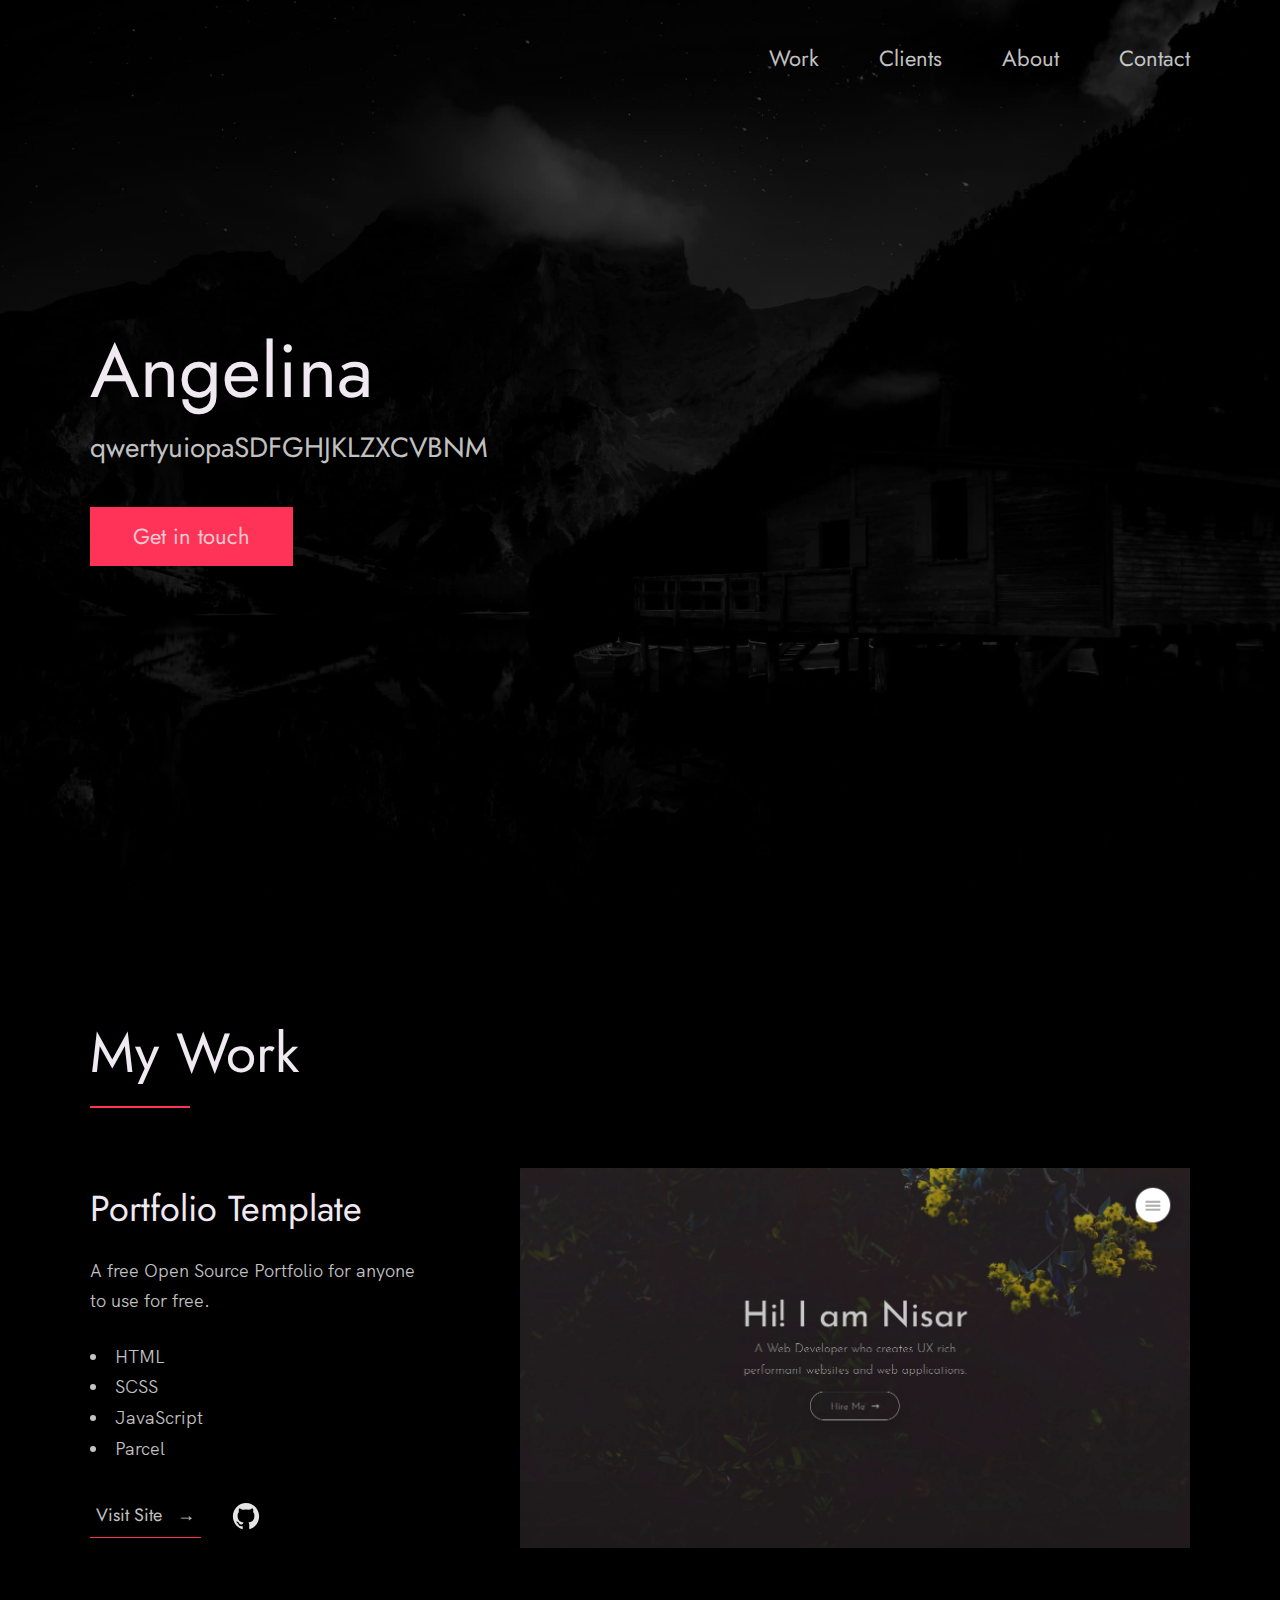
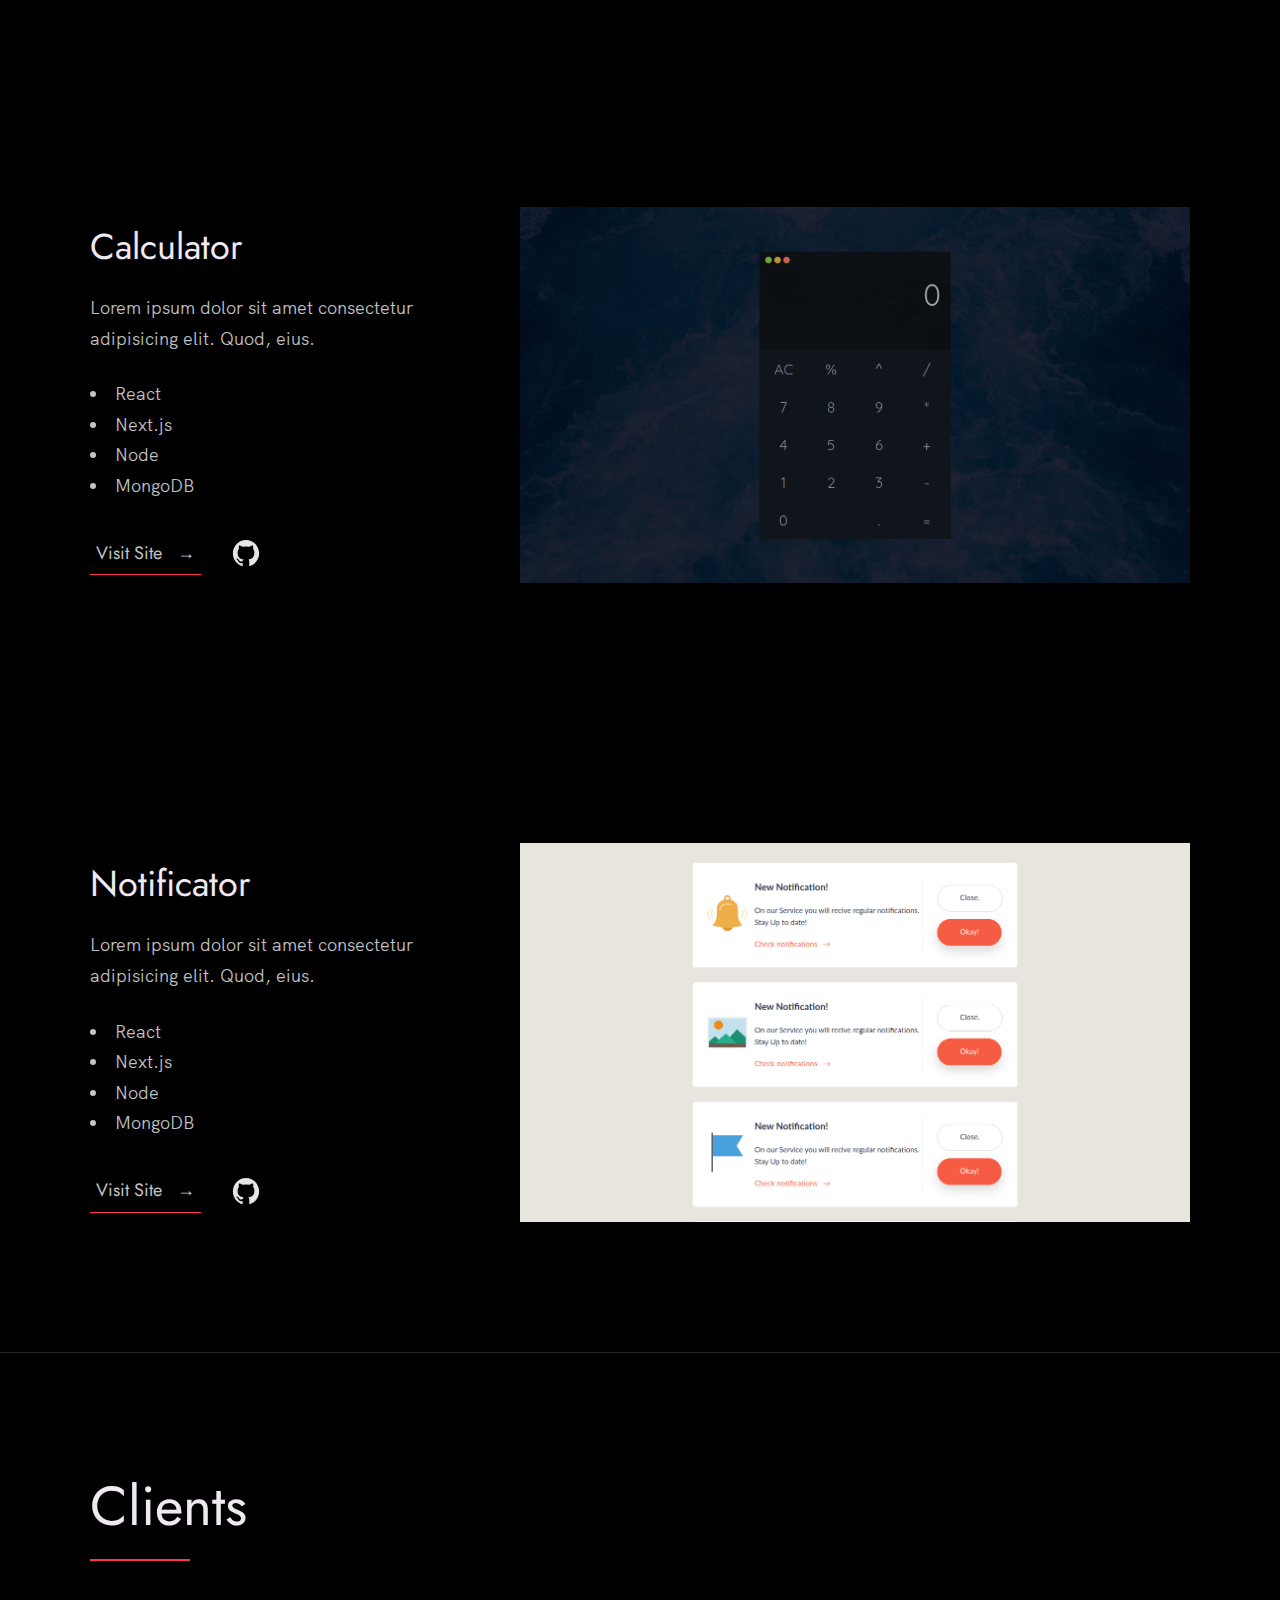
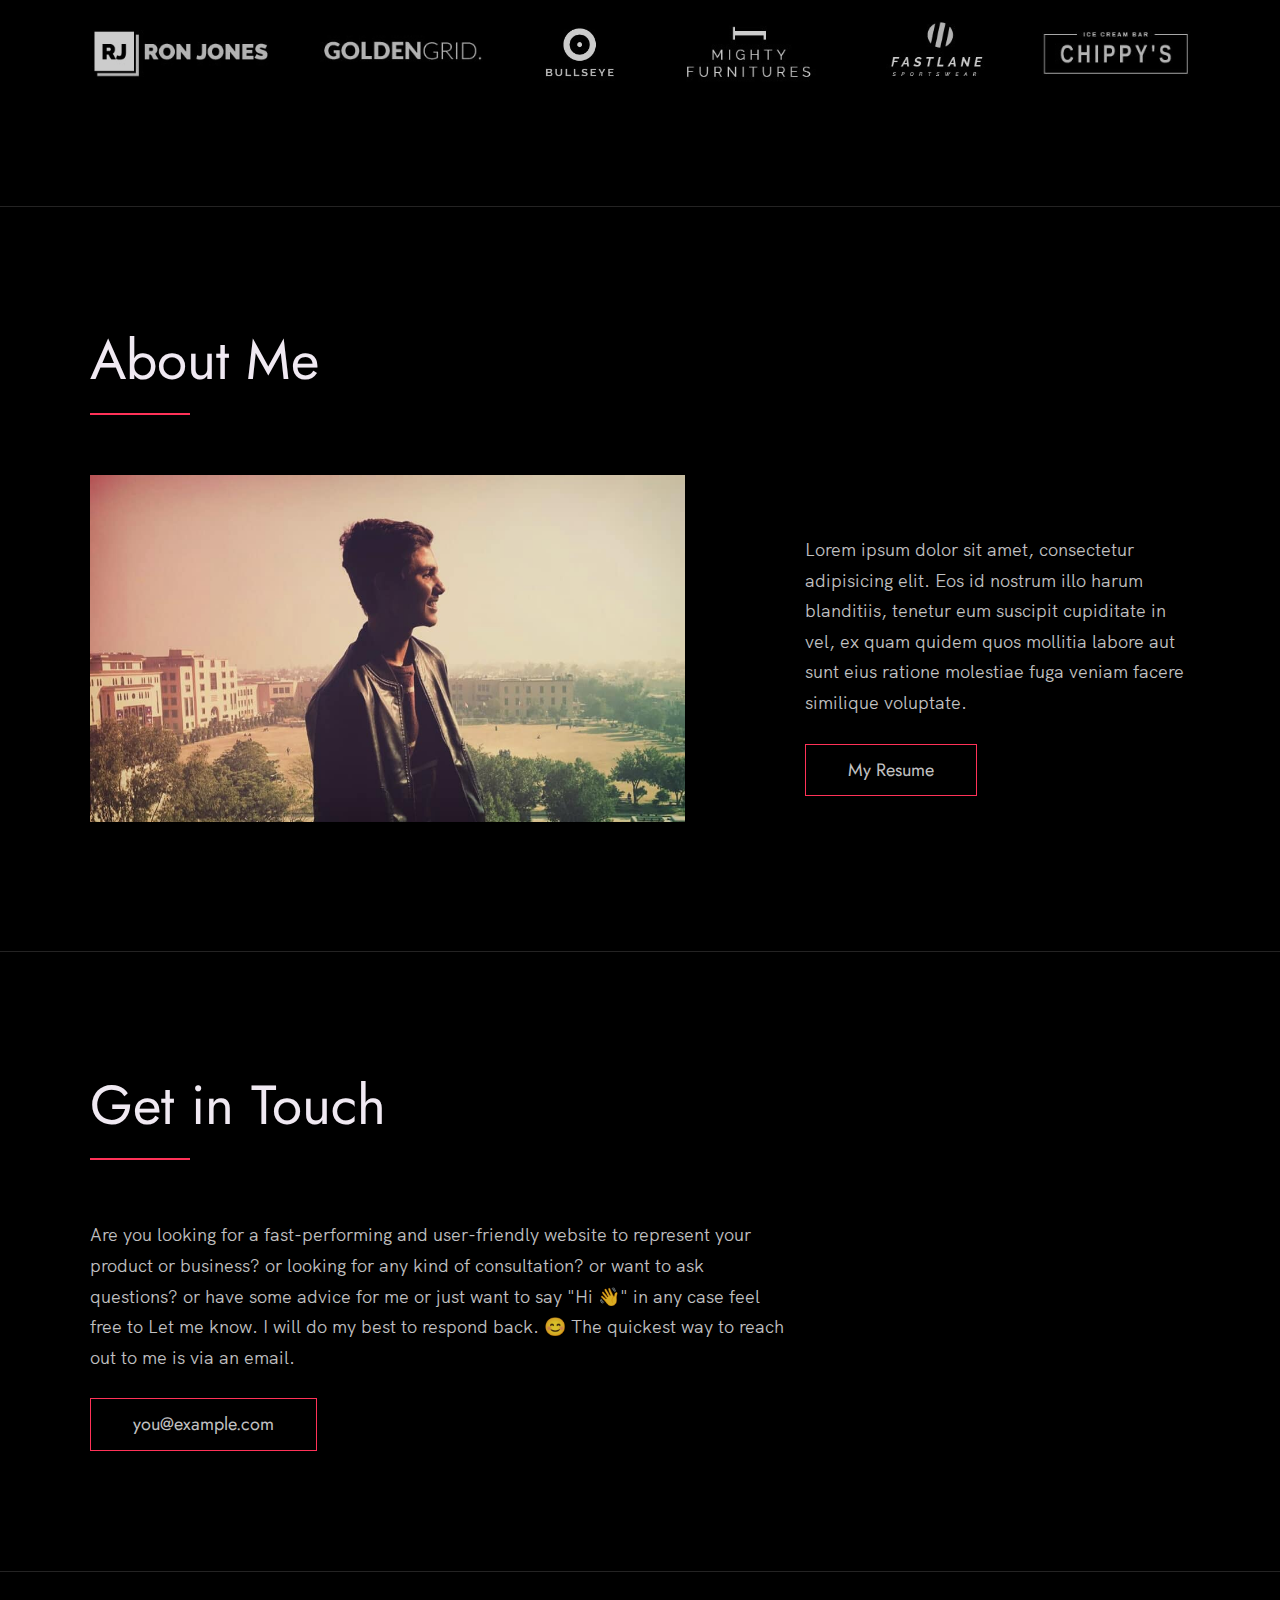
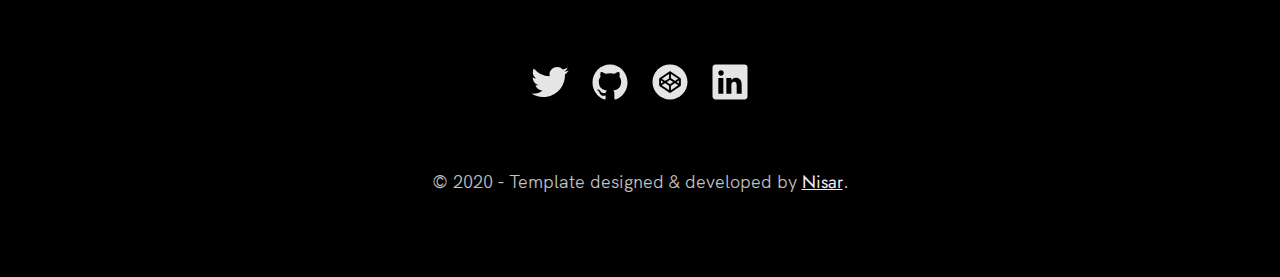
==== index.html @ 41c36572 "Change description" ====
<!-- 
  Hello 😊.

  This template is designed and developed by Nisar Hassan Naqvi
  for anyone to use for free or customize the way they like.

  Github Repo: https://github.com/nisarhassan12/portfolio-template/
  My Website: https://nisar.dev

  For business & inquires, contact me => syednisarhassan12@gmail.com
-->

<!--
  Follow the instructions written in comments to create your stunning portfolio
-->

<!DOCTYPE html>
<html lang="en">

<head>
  <meta charset="UTF-8" />
  <meta name="viewport" content="width=device-width, initial-scale=1.0" />
  <link rel="shortcut icon" type="image/png" href="./images/favicon.png" />

  <!-- Put your site title here -->
  <title>
    Syed Ali Hussnain | A Web Developer based in Lahore, Pakistan.
  </title>

  <meta name="description" content="Add small description of yourslef.">
  <!-- Add some coding keywords below, Ex: (React, CSS etc) -->
  <meta name="keywords" content="Put your name, skills and some coding keywords" />
  <link rel="stylesheet" href="index.css" />
</head>

<body>

  <!-- ***** Header ***** -->

  <header class="header" role="banner" id="top">
    <div class="row">
      <nav class="nav" role="navigation">
        <ul class="nav__items">
          <li class="nav__item"><a href="#work" class="nav__link">Work</a></li>
          <li class="nav__item"><a href="#clients" class="nav__link">Clients</a></li>
          <li class="nav__item">
            <a href="#about" class="nav__link">About</a>
          </li>
          <li class="nav__item">
            <a href="#contact" class="nav__link">Contact</a>
          </li>
        </ul>
      </nav>
    </div>
    <div class="header__text-box row">
      <div class="header__text">
        <h1 class="heading-primary">
          <!-- Replace the following name with your name -->
          <span>Angelina</span>
        </h1>
        <!-- Put a small paragraph about yourself -->
        <p>qwertyuiopaSDFGHJKLZXCVBNM</p>
        <a href="#contact" class="btn btn--pink">Get in touch</a>
      </div>
    </div>
  </header>

  <main role="main">

    <!-- ***** Work ***** -->

    <section class="work" id="work">
      <div class="row">
        <h2>My Work</h2>
        <div class="work__boxes">

          <!-- Each div with the work__box class is a project. -->

          <div class="work__box">
            <div class="work__text">
              <h3>Portfolio Template</h3>
              <p>
                A free Open Source Portfolio for anyone to use for free.
              </p>
              <ul class="work__list">
                <li>HTML</li>
                <li>SCSS</li>
                <li>JavaScript</li>
                <li>Parcel</li>
              </ul>

              <div class="work__links">
                <a href="https://nisar.surge.sh" target="_blank" class="link__text">
                  Visit Site <span>&rarr;</span>
                </a>
                <a href="https://github.com/nisarhassan12/portfolio" title="View Source Code" target="_blank">
                  <img src="./images/github.svg" class="work__code" alt="GitHub">
                </a>
              </div>
            </div>
            <div class="work__image-box">
              <img src="./images/project-1.png" class="work__image" alt="Project 1" />
            </div>
          </div>

          <div class="work__box">
            <div class="work__text">
              <h3>Calculator</h3>
              <p>
                Lorem ipsum dolor sit amet consectetur adipisicing elit. Quod,
                eius.
              </p>
              <ul class="work__list">
                <li>React</li>
                <li>Next.js</li>
                <li>Node</li>
                <li>MongoDB</li>
              </ul>

              <div class="work__links">
                <a href="#" class="link__text">
                  Visit Site <span>&rarr;</span>
                </a>
                <a href="#">
                  <img src="./images/github.svg" class="work__code" title="View Source Code" alt="GitHub">
                </a>
              </div>
            </div>
            <div class="work__image-box">
              <img src="./images/project-2.png" class="work__image" alt="Project 1" />
            </div>
          </div>

          <div class="work__box">
            <div class="work__text">
              <h3>Notificator</h3>
              <p>
                Lorem ipsum dolor sit amet consectetur adipisicing elit. Quod,
                eius.
              </p>
              <ul class="work__list">
                <li>React</li>
                <li>Next.js</li>
                <li>Node</li>
                <li>MongoDB</li>
              </ul>

              <div class="work__links">
                <a href="#" class="link__text">
                  Visit Site <span>&rarr;</span>
                </a>
                <a href="#">
                  <img src="./images/github.svg" class="work__code" title="View Source Code" alt="GitHub">
                </a>
              </div>
            </div>
            <div class="work__image-box">
              <img src="./images/project-3.png" class="work__image" alt="Project 3" />
            </div>
          </div>
        </div>
      </div>
    </section>

    <!-- ***** Clients ***** -->

    <section class="client" id="clients">
      <div class="row">
        <h2>Clients</h2>
        <div class="client__logos">
          <!-- Add logos of the clients or companies you'have worked with. -->
          <img src="./images/ronjones.png" class="client__logo" alt="Company 2" />
          <img src="./images/goldengrid.png" class="client__logo" alt="Company 3" />
          <img src="./images/bullseye.png" class="client__logo" alt="Company 1" />
          <img src="./images/mighty-furnitures.png" class="client__logo" alt="Company 1" />
          <img src="./images/fastlane.png" class="client__logo" alt="Company 3" />
          <img src="./images/chippy.png" class="client__logo" alt="Company 1" />
        </div>
      </div>
    </section>

    <!-- ***** About ***** -->

    <section class="about" id="about">
      <div class="row">
        <h2>About Me</h2>
        <div class="about__content">
          <div class="about__text">
            <!-- Replace the below paragraph with info about yourself -->
            <p>
              Lorem ipsum dolor sit amet, consectetur adipisicing elit. Eos id
              nostrum illo harum blanditiis, tenetur eum suscipit cupiditate
              in vel, ex quam quidem quos mollitia labore aut sunt eius
              ratione molestiae fuga veniam facere similique voluptate.
            </p>
            <!-- Provide a link to your resume -->
            <a href="#" class="btn">My Resume</a>
          </div>

          <div class="about__photo-container">
            <!-- Add a nice photo of yourself -->
            <img class="about__photo" src="./images/syed-ali-hussnain.jpg" alt="" />
          </div>
        </div>
      </div>
    </section>
  </main>

  <!-- ***** Contact ***** -->

  <section class="contact" id="contact">
    <div class="row">
      <h2>Get in Touch</h2>
      <div class="contact__info">
        <p>
          Are you looking for a fast-performing and user-friendly website to
          represent your product or business? or looking for any kind of
          consultation? or want to ask questions? or have some advice for me
          or just want to say "Hi 👋" in any case feel free to Let me know. I
          will do my best to respond back. 😊 The quickest way to reach out to
          me is via an email.
        </p>
        <!-- Replace the email with yours -->
        <a href="mailto:you@example.com" class="btn">you@example.com</a>
      </div>
    </div>
  </section>

  <!-- ***** Footer ***** -->

  <footer role="contentinfo" class="footer">
    <div class="row">
      <!-- Update the links to point to your accounts -->
      <ul class="footer__social-links">
        <li class="footer__social-link-item">
          <a href="https://twitter.com/nisarhassan12/" title="Link to Twitter Profile">
            <img src="./images/twitter.svg" class="footer__social-image" alt="Twitter">
          </a>
        </li>
        <li class="footer__social-link-item">
          <a href="https://github.com/nisarhassan12/" title="Link to Github Profile">
            <img src="./images/github.svg" class="footer__social-image" alt="Github">
          </a>
        </li>
        <li class="footer__social-link-item">
          <a href="https://codepen.io/nisar_hassan" title="Link to Codepen Profile">
            <img src="./images/codepen.svg" class="footer__social-image" alt="Codepen">
          </a>
        </li>
        <li class="footer__social-link-item">
          <a href=https://www.linkedin.com/in/nisar-hassan-naqvi-413466199/">
            <img src="./images/linkedin.svg" title="Link to Linkedin Profile" class="footer__social-image" alt="Linkedin">
          </a>
        </li>
      </ul>

      <!-- If you give me some credit by keeping the below paragraph, will be huge for me 😊 Thanks. -->
      <p>
        &copy; 2020 - Template designed & developed by <a href="https://nisar.dev" class="link">Nisar</a>.
      </p>
      <div class="footer__github-buttons">
        <iframe
          src="https://ghbtns.com/github-btn.html?user=nisarhassan12&repo=portfolio-template&type=watch&count=true"
          frameborder="0" scrolling="0" width="170" height="20" title="Watch Portfolio Template on GitHub">
        </iframe>
      </div>
    </div>
  </footer>

  <a href="#top" class="back-to-top" title="Back to Top">
    <img src="./images/arrow-up.svg" alt="Back to Top" class="back-to-top__image"/>
  </a>
  <script src="./index.js"></script>
</body>

</html>
---- index.css ----
/* --------------------------------------- */
/* ----- Basic Setup ----- */
/* --------------------------------------- */

@font-face {
    font-family: 'Hk Grotesk';
    font-style: normal;
    font-weight: 400;
    src: url('./fonts/HKGrotesk-Regular.woff') format('woff');
}

@font-face {
    font-family: 'Jost';
    font-style: normal;
    font-weight: 400;
    src: url('./fonts/Jost-Regular.ttf') format('woff');
}

* {
    margin: 0;
    padding: 0;
    box-sizing: inherit;
}

:root {
    --font-size-small: 1.8rem;
    --font-size-normal: 2.2rem;
    --font-size-medium: 2.8rem;
    --font-size-medium-1: 3.6rem;
    --font-size-large: 5.5rem;
    --font-size-huge: 7.5rem;
    --font-stack: 'Hk Grotesk', sans-serif;

    --line-height-normal: 1.7;
    --line-height-small: 1.2;

    --black: #000;
    --pink: #ff3258;
    --white: #f0e9f2;
    --white-1: #e5e5e6da;


    --container-max-width: 1180px;
    --container-normal-width: 800px;
    --container-medium-width: 700px; 
    --container-small-width: 500px;

    --gutter-huge: 12rem;
    --gutter-medium: 6rem;
    --gutter-normal: 3rem;
    --gutter-small-1: 2.5rem;
    --gutter-small: 2rem;

    --border-light: 1px solid rgb(36, 35, 35);
}

html {
    font-size: 62.5%; /* (16/10)*100 = 62.5% => 1rem = 10px */
    box-sizing: border-box;
    scroll-behavior: smooth;
}

@media(max-width: 1000px) {
    html {
        font-size: 52%;
    }
}

body {
    font-size: var(--font-size-small);
    font-family: var(--font-stack);
    font-weight: 400;
    color: var(--white-1);
    line-height: var(--line-height-normal);
    background: var(--black);
    overflow-x: hidden;
}

.row {
    max-width: var(--container-max-width);
    margin: 0 auto;
}

@media(max-width: 1340px) {
    .row {
        max-width: 1100px;
    }
}

@media(max-width: 1240px) {
    .row {
        padding: 0 var(--gutter-medium);
    }
}

@media(max-width: 600px) {
    .row {
        padding: 0 var(--gutter-normal);
    }
}

@media(max-width: 600px) {
    .row {
        padding: 0 var(--gutter-small);
    }
}

section {
    padding: var(--gutter-huge) 0;
    border-bottom: var(--border-light);
}

img {
    object-fit: contain;
    max-width: 100%;
}

/* --------------------------------------- */
/* ----- Headlines and Paragraphs ----- */
/* --------------------------------------- */

h1,
h2,
h3 {
    font-family: 'Jost', sans-serif;
    font-weight: 400;
    line-height: var(--line-height-small);
    color: var(--white);
}

.heading-primary {
    line-height: 1;
    font-size: var(--font-size-huge);
    font-weight: 400;
}

@media(max-width: 900px) {
    .heading-primary {
        font-size: 6.5rem;
    }
}

h2 {
    font-size: var(--font-size-large);
    margin-bottom: var(--gutter-medium);
}

h2::after {
    content: '';
    display: block;
    height: 2px;
    width: 10rem;
    background: var(--pink);
    margin: var(--gutter-small) 0;
}

h3 {
    font-size: var(--font-size-medium-1);
    margin-bottom: var(--gutter-small);
}

@media(max-width: 500px) {
    .heading-primary {
        font-size: var(--font-size-large);
    }

    h2 {
        font-size: var(--font-size-medium-1);
    }

    h3 {
        font-size: var(--font-size-medium);
    }
}

p {
    margin: var(--gutter-small-1) 0;
}

@media(max-width: 900px) {
    p { 
        max-width: var(--container-small-width);
    }
}

/* --------------------------------------- */
/* ----- Buttons and Links ----- */
/* --------------------------------------- */

a {
    color: var(--white);
    font-weight: 400;
    font-family: 'Jost', sans-serif;
    transition: all .2s;
    outline: 2px solid transparent;
}

::-moz-focus-inner {
    border: 0;
}

button:focus,
a:focus {
    outline: 2px solid var(--pink);
}

body:not(.user-is-tabbing) button:focus,
body:not(.user-is-tabbing) a:focus {
    outline: none;
}

.link:hover {
    color: var(--pink);
}

.btn {
    position: relative;
    display: inline-block;
    padding: 1rem 4.2rem;
    text-decoration: none;
    color: inherit;
    border: 1px solid  var(--pink);
    font-weight: 400;
}

.btn:focus {
    outline: none;
}

.btn::after {
    content: '';
    display: block;
    position: absolute;
    top: 0;
    left: 0;
    right: 100%;
    background: var(--white);
    height: 100%;
    z-index: -1;
    transition: all 0.2s cubic-bezier(1, 0.68, 0.16, 0.9);
}

.btn:hover::after,
.btn:focus::after {
    right: 0;
    background: var(--pink);
}

.btn--pink {
    background: var(--pink);
    transition: all 0.2s;
}

.btn--pink::after {
    display: none;
}

.btn--pink:hover,
.btn--pink:focus {
    background: transparent;
}

.link__text {
    position: relative;
    display: inline-block;
    padding: .6rem;
    color: inherit;
    text-decoration: none;
    border-bottom: 1px solid var(--pink);
}

.link__text::after {
    content: '';
    display: block;
    position: absolute;
    top: 0;
    left: 0;
    right: 100%;
    background: var(--white);
    height: 100%;
    z-index: -1;
    transition: all 0.2s cubic-bezier(1, 0.68, 0.16, 0.9);
}

.link__text:focus {
    outline: none;
}

.link__text:hover::after,
.link__text:focus:after {
    right: 0;
    background: var(--pink);
}

.link__text span {
    padding-left: 1rem;
    font-family: sans-serif;
}

/* ----- Back to Top ----- */

.back-to-top {
    position: fixed;
    bottom: 4rem;
    right: 4rem;
    display: flex;
    justify-content: center;
    align-items: center;
    height: 5.5rem;
    width: 5.5rem;
    background-color: var(--pink);
    border-radius: 50%;
    z-index: 10;
    visibility: hidden;
    transition: all .4s;
}

.back-to-top__image {
    height: 70%;
}

@media(max-width: 900px) {
    .back-to-top {
        right: 2rem;
    }
}

@media(max-width: 500px) {
    .back-to-top {
        right: 1rem;
    }
}

/* --------------------------------------- */
/* ----- Navigation ----- */
/* --------------------------------------- */

.nav {
    display: flex;
    justify-content: flex-end;
    padding: var(--gutter-normal) 0;
}

.nav__items {
    display: flex;
    list-style: none;
}

.nav__item:not(:last-child) {
    margin-right: var(--gutter-medium);
}

@media(max-width: 500px) {
    .nav {
        justify-content: center;
    }
}

@media(max-width: 400px) {
    .nav__item:not(:last-child) {
        margin-right: var(--gutter-normal);
    }
}

@media(max-width: 300px) {
    .nav {
        font-size: var(--font-size-small);
    }
}

.nav__link {
    position: relative;
    display: inline-block;
    padding: 1rem 0;
    text-decoration: none;
    color: inherit;
    transition: all .2s;
}

.nav__link::after {
    content: '';
    position: absolute;
    bottom: 0;
    left: 0;
    right: 100%;
    display: inline-block;
    height: 1rem;
    background: var(--white);
    transition: all 0.25s cubic-bezier(1, 0.68, 0.16, 0.9);
}

.nav__link:hover {
    color: var(--pink);
}

.nav__link:hover::after {
    right: 0;
    height: 2px;
    background: var(--pink);
}

/* --------------------------------------- */
/* ----- Header ----- */
/* --------------------------------------- */

.header {
    background: linear-gradient(rgba(0,0,0, .1), rgba(0,0,0, .4)), 
        url('./images/header.jpg');
    height: 100vh;
    background-size: cover;
    background-position: center;
    background-attachment: fixed;
    font-size: var(--font-size-normal);
}

.header__text {
    position: absolute;
    top: 50%;
    transform: translateY(-50%);
}

.header__text p {
    margin: 1.5rem 0 3.5rem;
    max-width: var(--container-medium-width);
    font-family: 'Jost', sans-serif;
    font-size: var(--font-size-medium);
}

@media(max-width: 500px) {
    .header {
        text-align: center;
    }

    .header__text p {
        transform: scale(.8);
    }
}

/* --------------------------------------- */
/* ----- Work ----- */
/* --------------------------------------- */

.work__box {
    display: flex;
    align-items: center;
}

@media(max-width: 900px) {
    .work__box {
        align-items: initial;
        flex-direction: column-reverse;
    }
}

.work__box:not(:last-child) {
    margin-bottom: 25rem;
}

@media(max-width: 500px) {
    .work__box:not(:last-child) {
        margin-bottom: 20rem;
    }
}

.work__links {
    display: flex;
    align-items: center;
}

.work__text {
    flex: 0 0 30%;
}

.work__list {
    /* list-style-type: square; */
    list-style-position: inside;
    margin-bottom: var(--gutter-normal);
}

.work__code {
    display: block;
    height: 3rem;
    margin-left: var(--gutter-normal);
    transition: all .3s;
}

.work__code:hover {
    transform: scale(1.2);
}

.work__image-box {
    margin-bottom: var(--gutter-normal);
}

@media(min-width: 901px) {
    .work__image-box {
        flex: 1;
        margin: 0 0 0 10rem;
    }
}

@media(max-width: 900px) {
    .work__code {
        height: 4rem;
    }
}

/* --------------------------------------- */
/* ----- Clients ----- */
/* --------------------------------------- */

.client__logos {
    display: flex;
    justify-content: space-between;
    filter: invert(100%) grayscale(100%) opacity(.8);
}

.client__logo {
    height: 6.5rem;
    max-width: 18rem;
}

@media(max-width: 1240px) {
    .client__logos {
        overflow-x: scroll;
        padding: var(--gutter-normal);
    }

    .client__logo:not(:last-of-type) {
        margin-right: var(--gutter-medium);
    }
}

/* --------------------------------------- */
/* ----- About ----- */
/* --------------------------------------- */

.about__content {
    display: flex;
    flex-direction: row-reverse;
    align-items: center;
}

@media(max-width: 900px) {
    .about__content {
        flex-direction: column-reverse;
        align-items: initial;
    }
}

.about__photo-container {
    margin-bottom: var(--gutter-normal);
}

@media(min-width: 901px) {
    .about__text {
        flex: 0 0 35%;
    }
    
    .about__photo-container {
        flex: 1;
        margin: 0 var(--gutter-huge) 0 0;
    }
}

/* --------------------------------------- */
/* ----- Contact ----- */
/* --------------------------------------- */

.contact__info {
    max-width: var(--container-medium-width);
}

/* --------------------------------------- */
/* ----- Footer ----- */
/* --------------------------------------- */

.footer {
    text-align: center;
    padding: var(--gutter-medium) 0 var(--gutter-normal);
}

.footer__social-links {
    display: flex;
    justify-content: center;
    padding: var(--gutter-normal) 0;
    list-style: none;
}

.footer__social-link-item:not(:last-of-type) {
    margin-right: var(--gutter-small);
}

.footer__social-image {
    height: 4rem;
}

.footer__github-buttons {
    display: flex;
    justify-content: center;
}

.footer__github-buttons iframe {
    height: 2.5rem;
    width: 84px;
    transform: translateY(3px);
}

@media(max-width: 500px) {
    .footer {
        padding: var(--gutter-medium) 0;
    } 
}
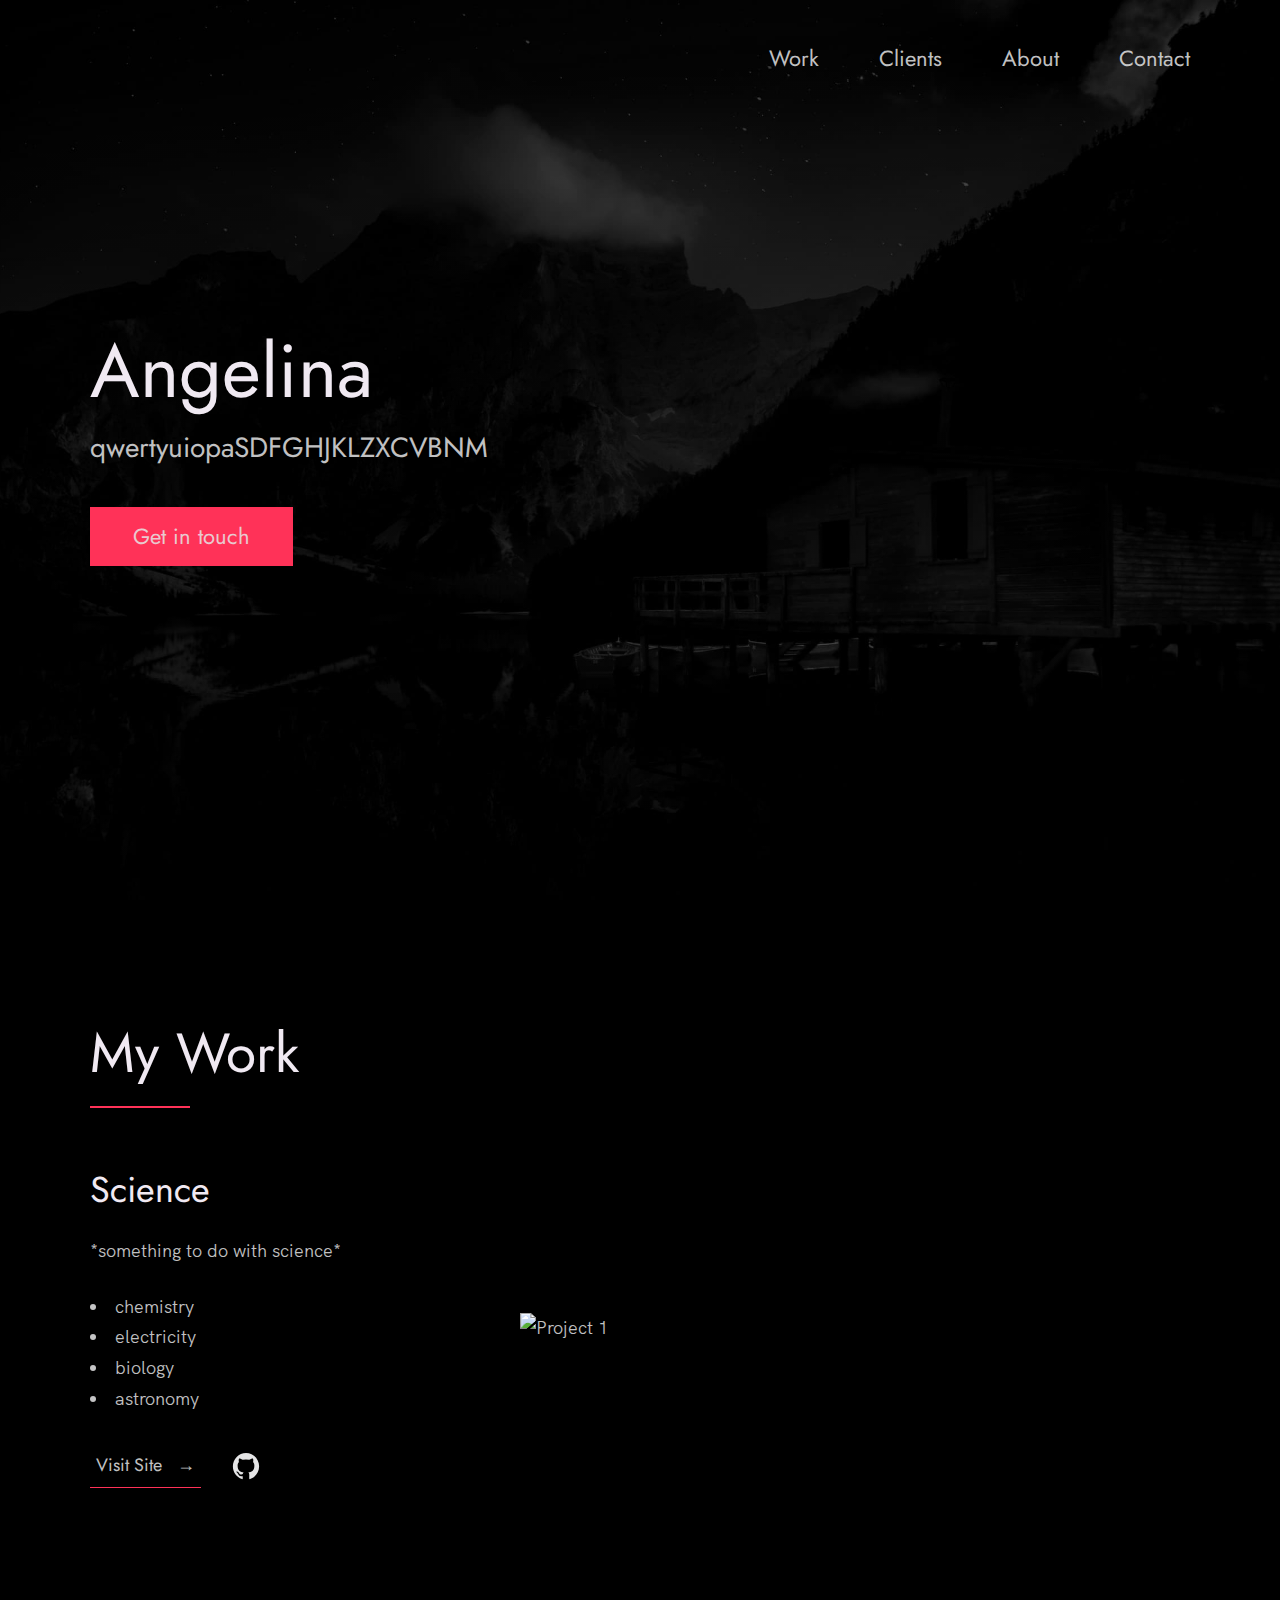
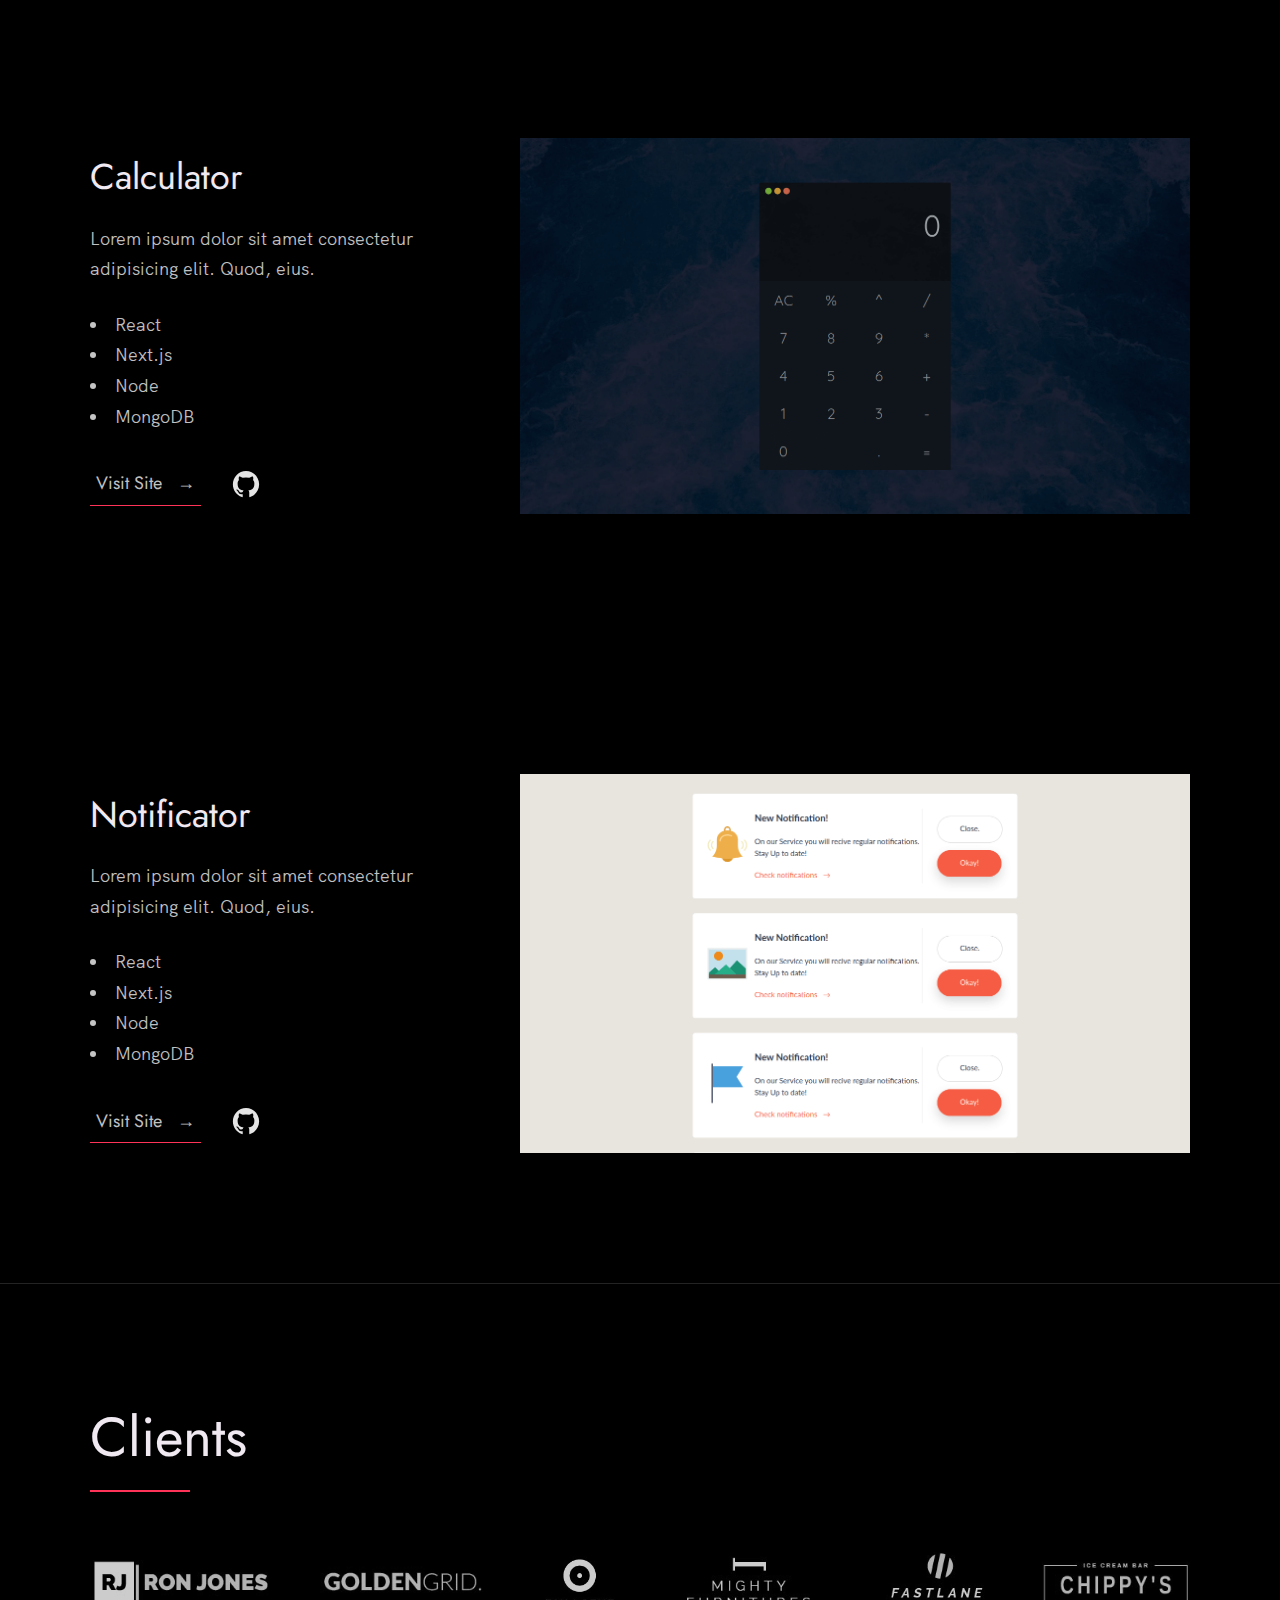
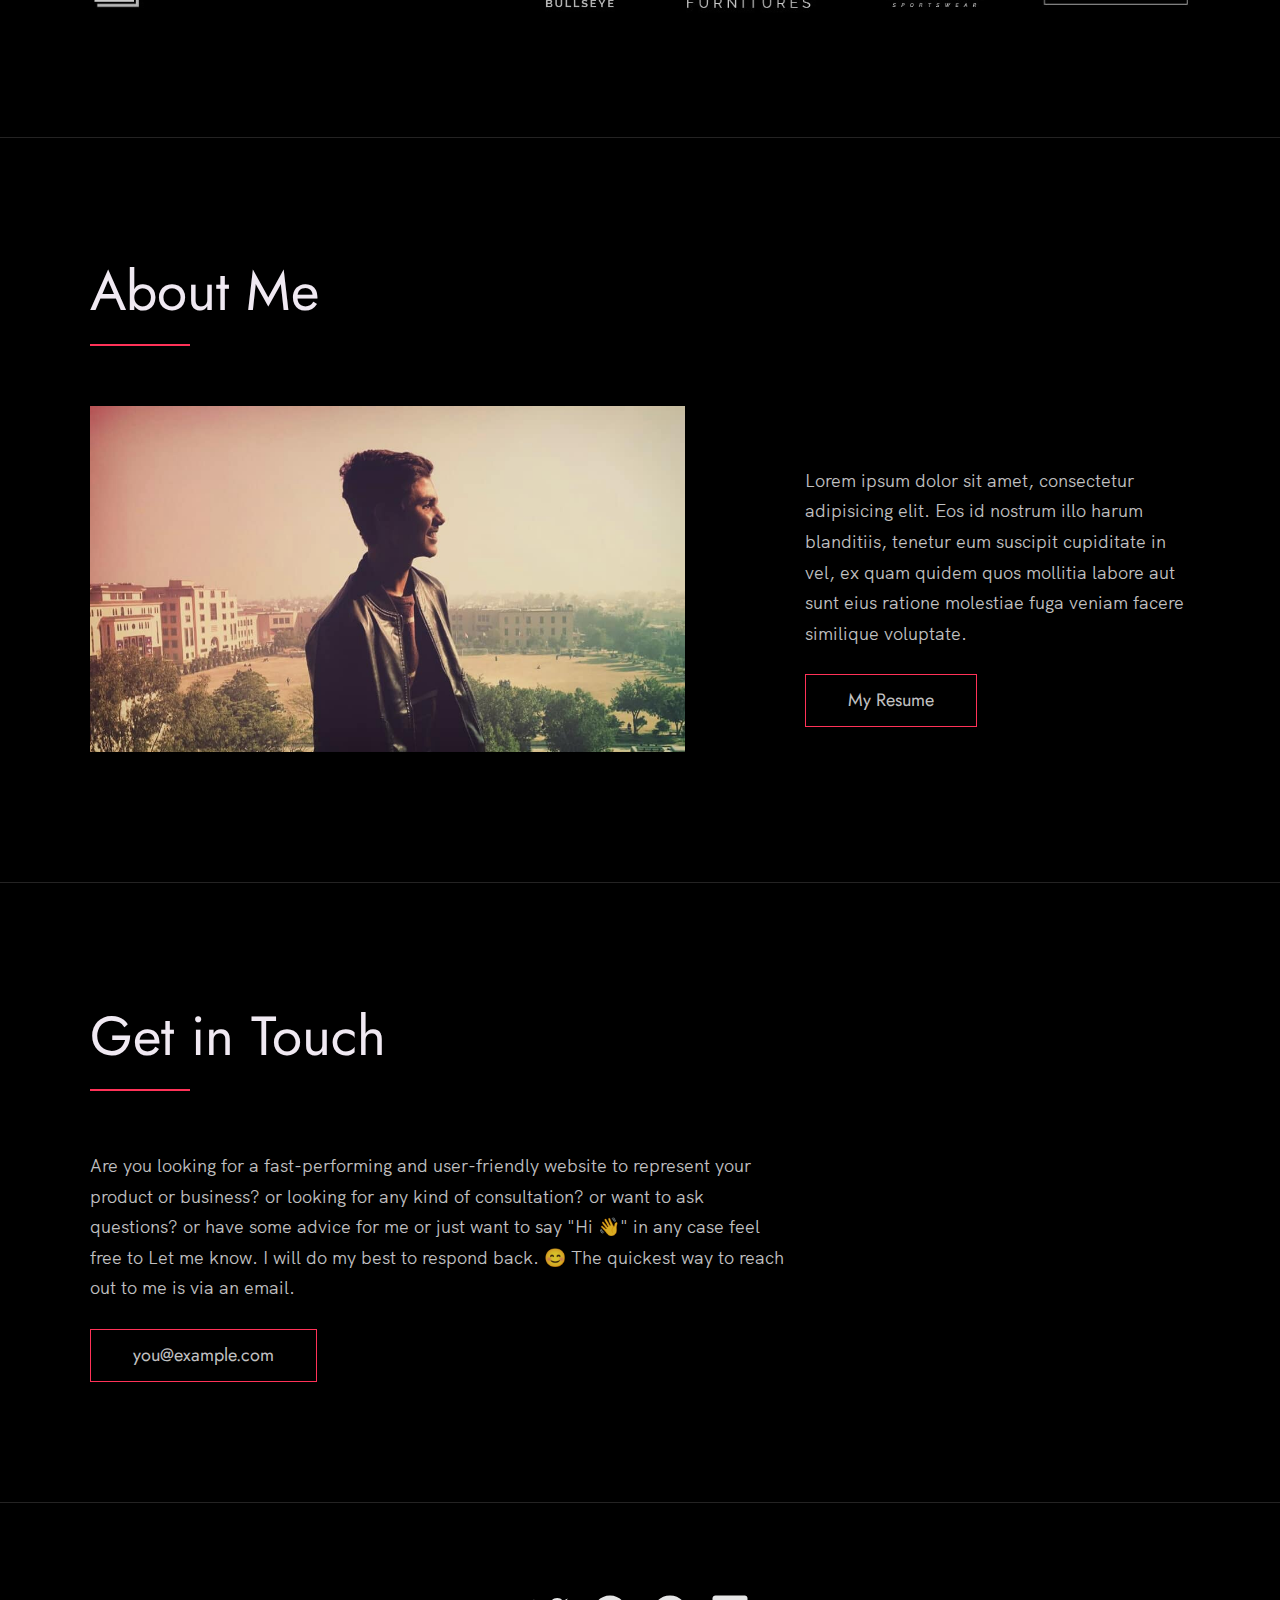
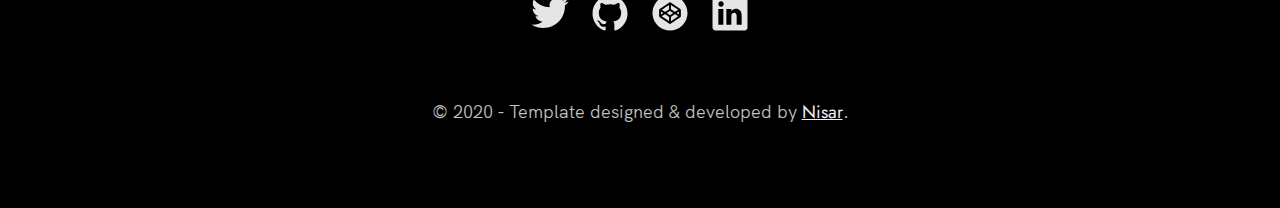
==== commit 283b79ae: "changed things" ====
--- a/index.html
+++ b/index.html
@@ -24,7 +24,7 @@
 
   <!-- Put your site title here -->
   <title>
-    Syed Ali Hussnain | A Web Developer based in Lahore, Pakistan.
+    Change title
   </title>
 
   <meta name="description" content="Add small description of yourslef.">
@@ -78,15 +78,15 @@
 
           <div class="work__box">
             <div class="work__text">
-              <h3>Portfolio Template</h3>
+              <h3>Science</h3>
               <p>
-                A free Open Source Portfolio for anyone to use for free.
+                *something to do with science*
               </p>
               <ul class="work__list">
-                <li>HTML</li>
-                <li>SCSS</li>
-                <li>JavaScript</li>
-                <li>Parcel</li>
+                <li>chemistry</li>
+                <li>electricity</li>
+                <li>biology</li>
+                <li>astronomy</li>
               </ul>
 
               <div class="work__links">
@@ -99,7 +99,7 @@
               </div>
             </div>
             <div class="work__image-box">
-              <img src="./images/project-1.png" class="work__image" alt="Project 1" />
+              <img src="https://scontent.fykz1-1.fna.fbcdn.net/v/t1.6435-9/53084630_2584839171588524_3286389123836805120_n.jpg?_nc_cat=106&ccb=1-5&_nc_sid=e3f864&_nc_ohc=vnQUrmWP5aQAX9mjg-m&_nc_ht=scontent.fykz1-1.fna&oh=f924776b04c880b54453a7cce43b2511&oe=61ACE9B9" class="work__image" alt="Project 1" />
             </div>
           </div>
 
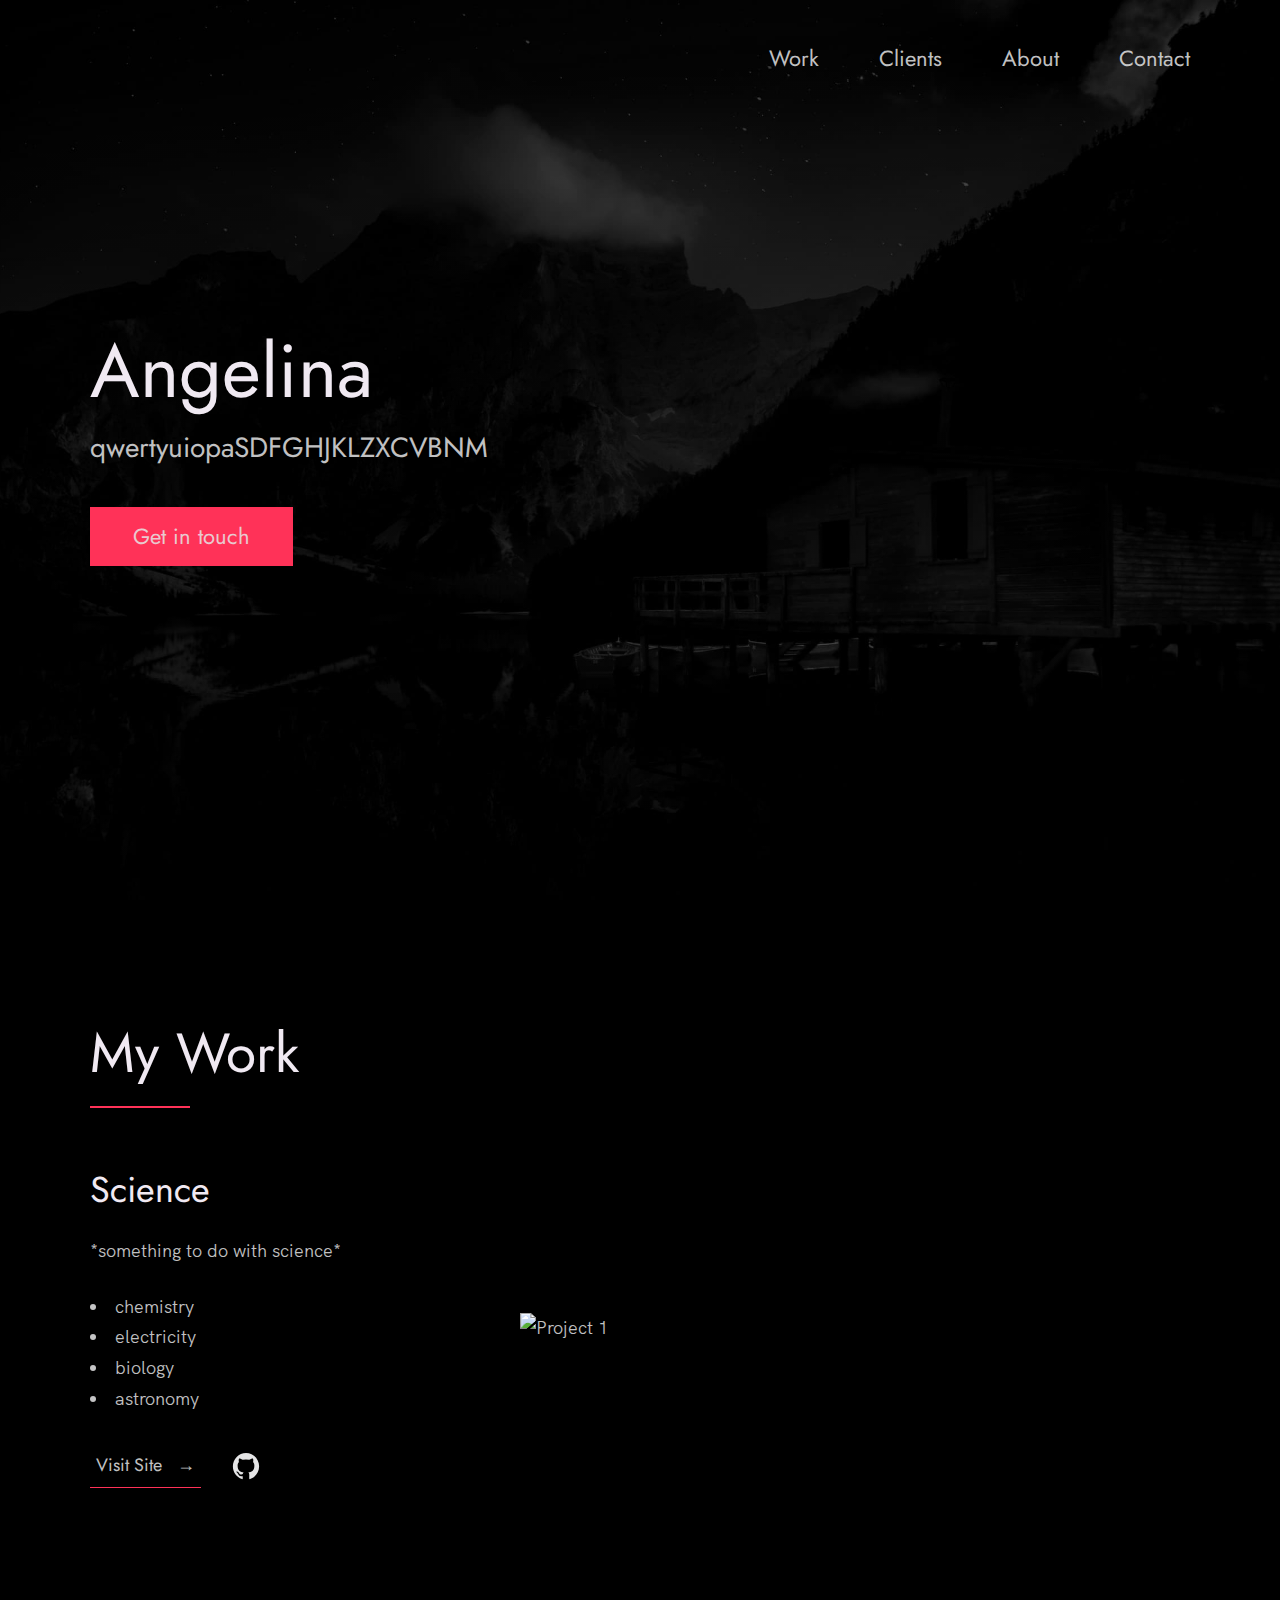
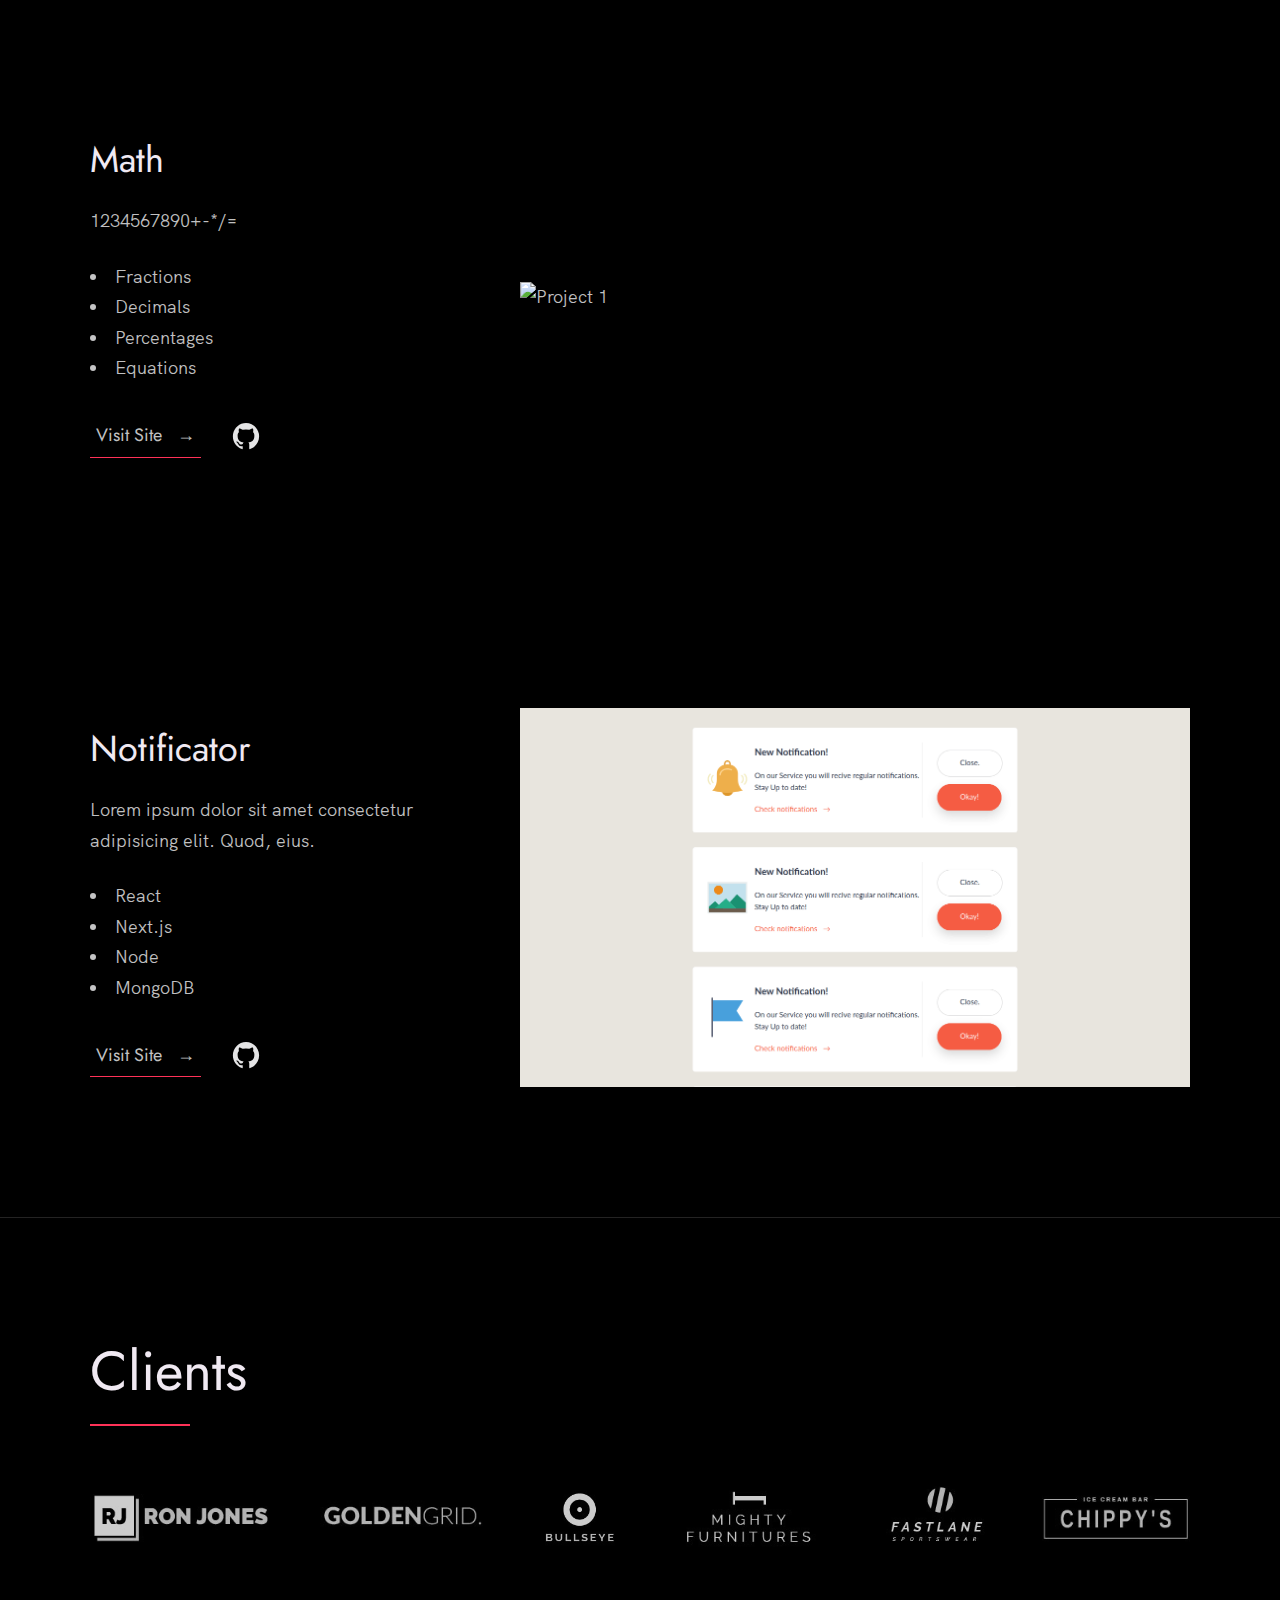
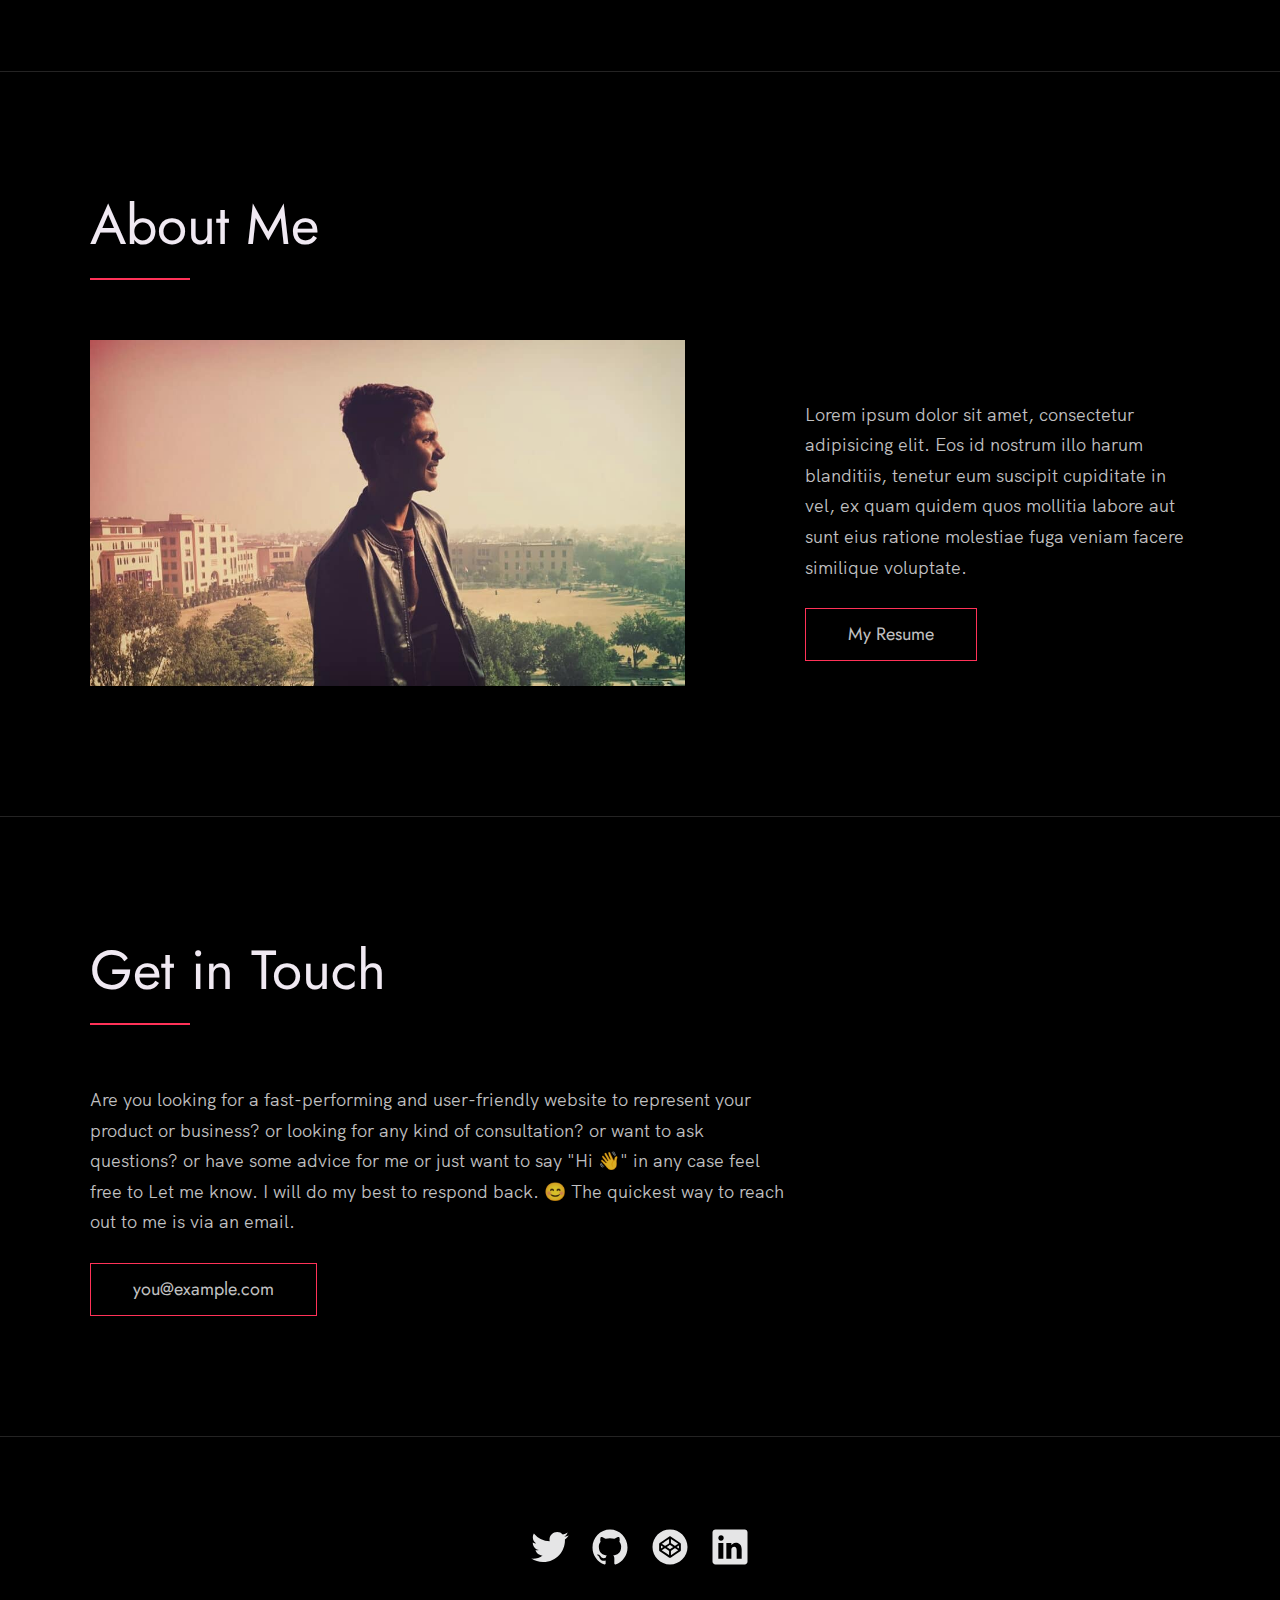
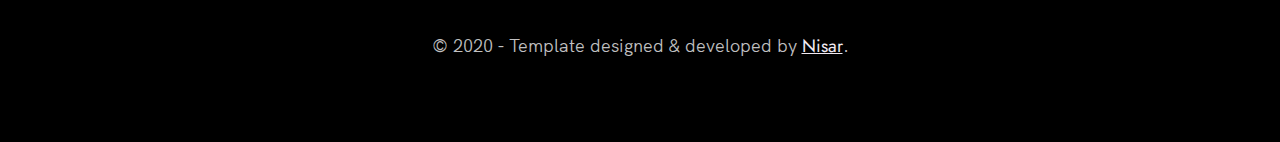
==== commit 609437c4: "changed something" ====
--- a/index.html
+++ b/index.html
@@ -105,16 +105,15 @@
 
           <div class="work__box">
             <div class="work__text">
-              <h3>Calculator</h3>
+              <h3>Math</h3>
               <p>
-                Lorem ipsum dolor sit amet consectetur adipisicing elit. Quod,
-                eius.
+                1234567890+-*/=
               </p>
               <ul class="work__list">
-                <li>React</li>
-                <li>Next.js</li>
-                <li>Node</li>
-                <li>MongoDB</li>
+                <li>Fractions</li>
+                <li>Decimals</li>
+                <li>Percentages</li>
+                <li>Equations</li>
               </ul>
 
               <div class="work__links">
@@ -127,7 +126,7 @@
               </div>
             </div>
             <div class="work__image-box">
-              <img src="./images/project-2.png" class="work__image" alt="Project 1" />
+              <img src="https://t4.ftcdn.net/jpg/02/38/56/47/240_F_238564757_L7gsykjvZe2Sdtnyfa0mHd0fObHU4f5G.jpg" class="work__image" alt="Project 1" />
             </div>
           </div>
 
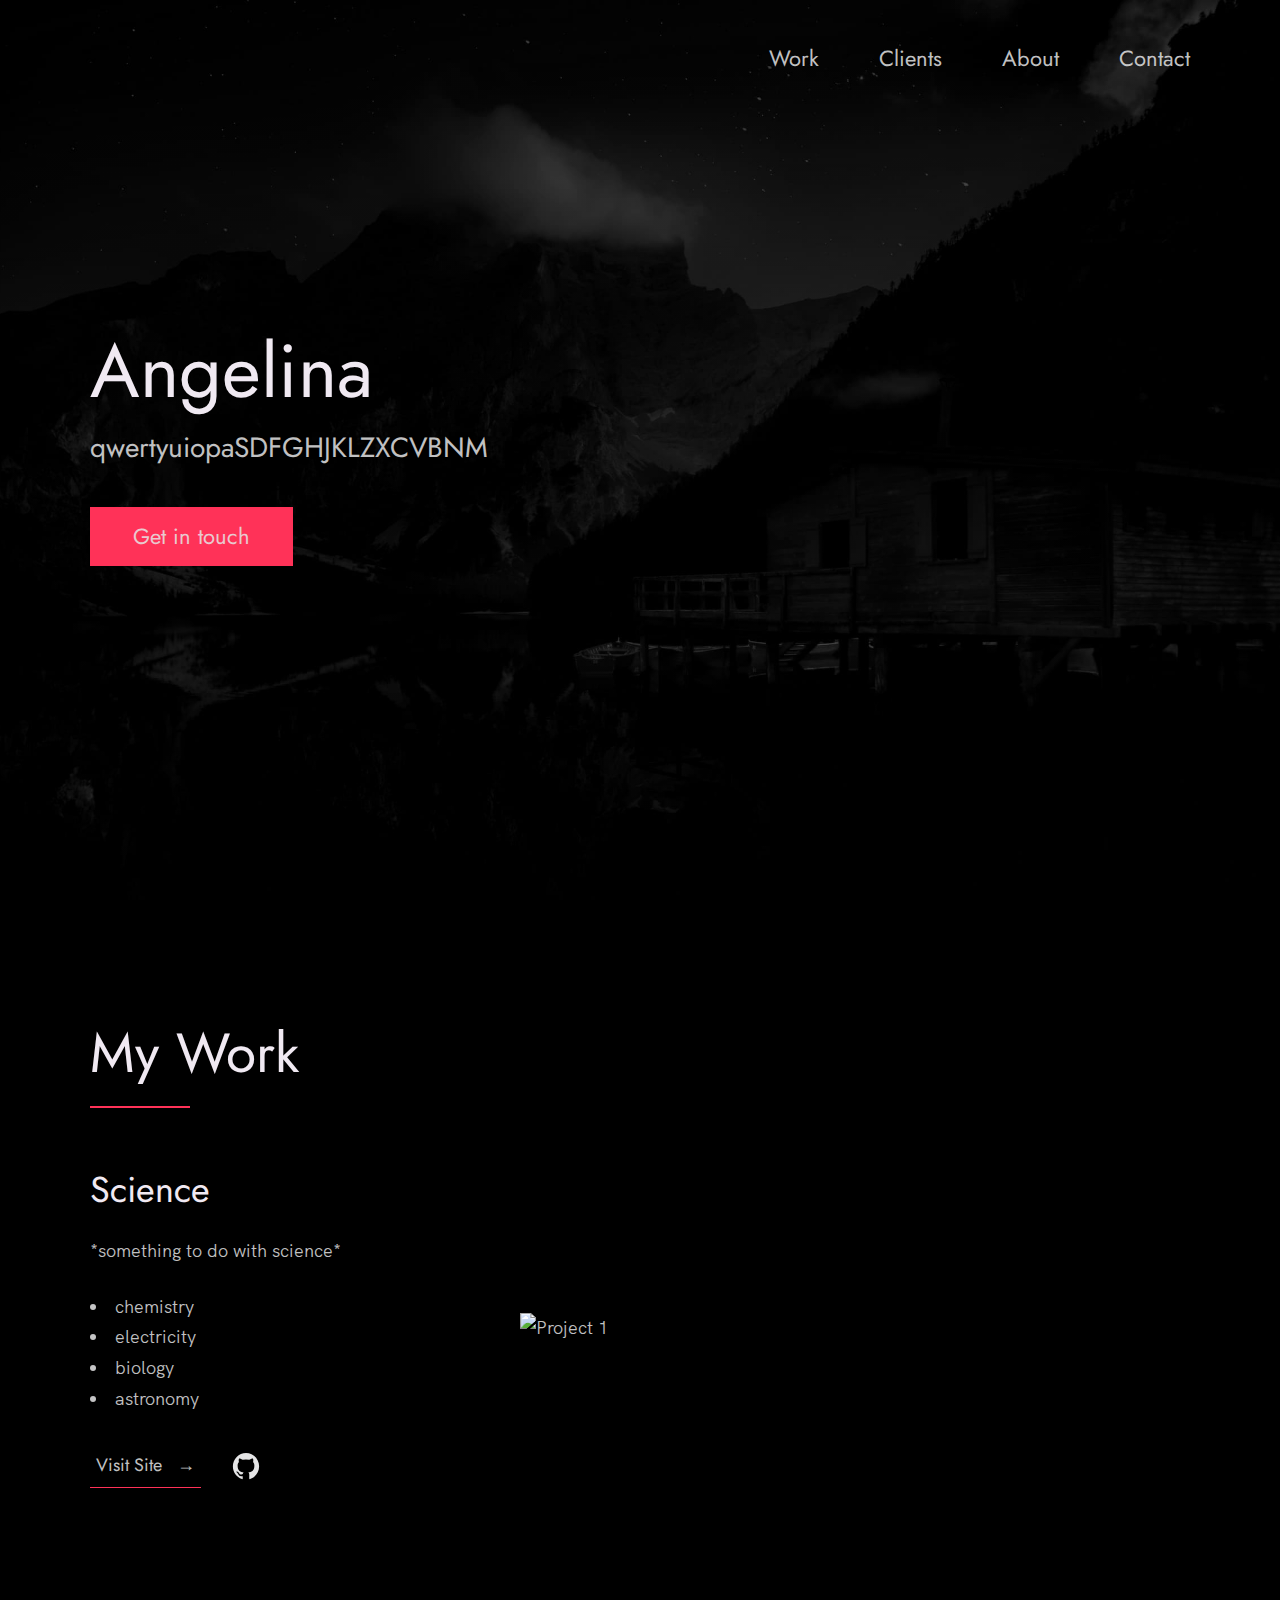
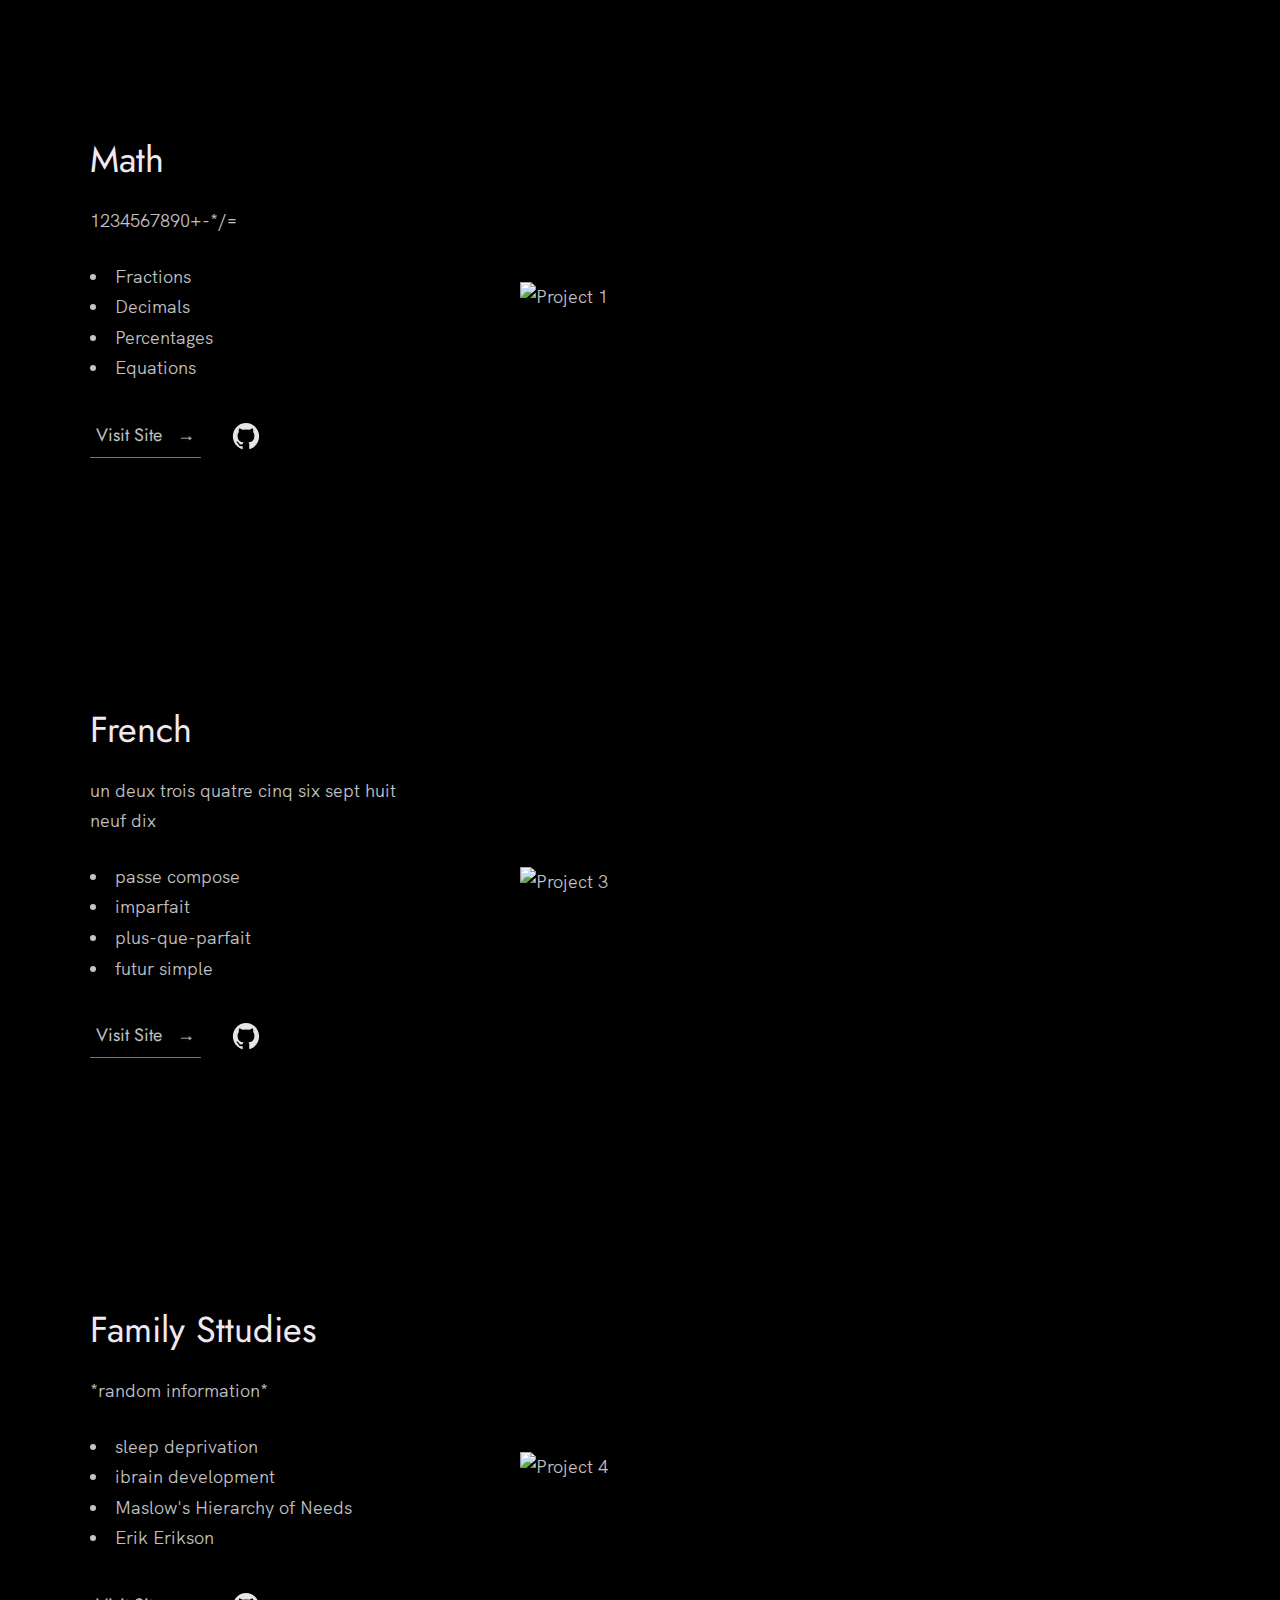
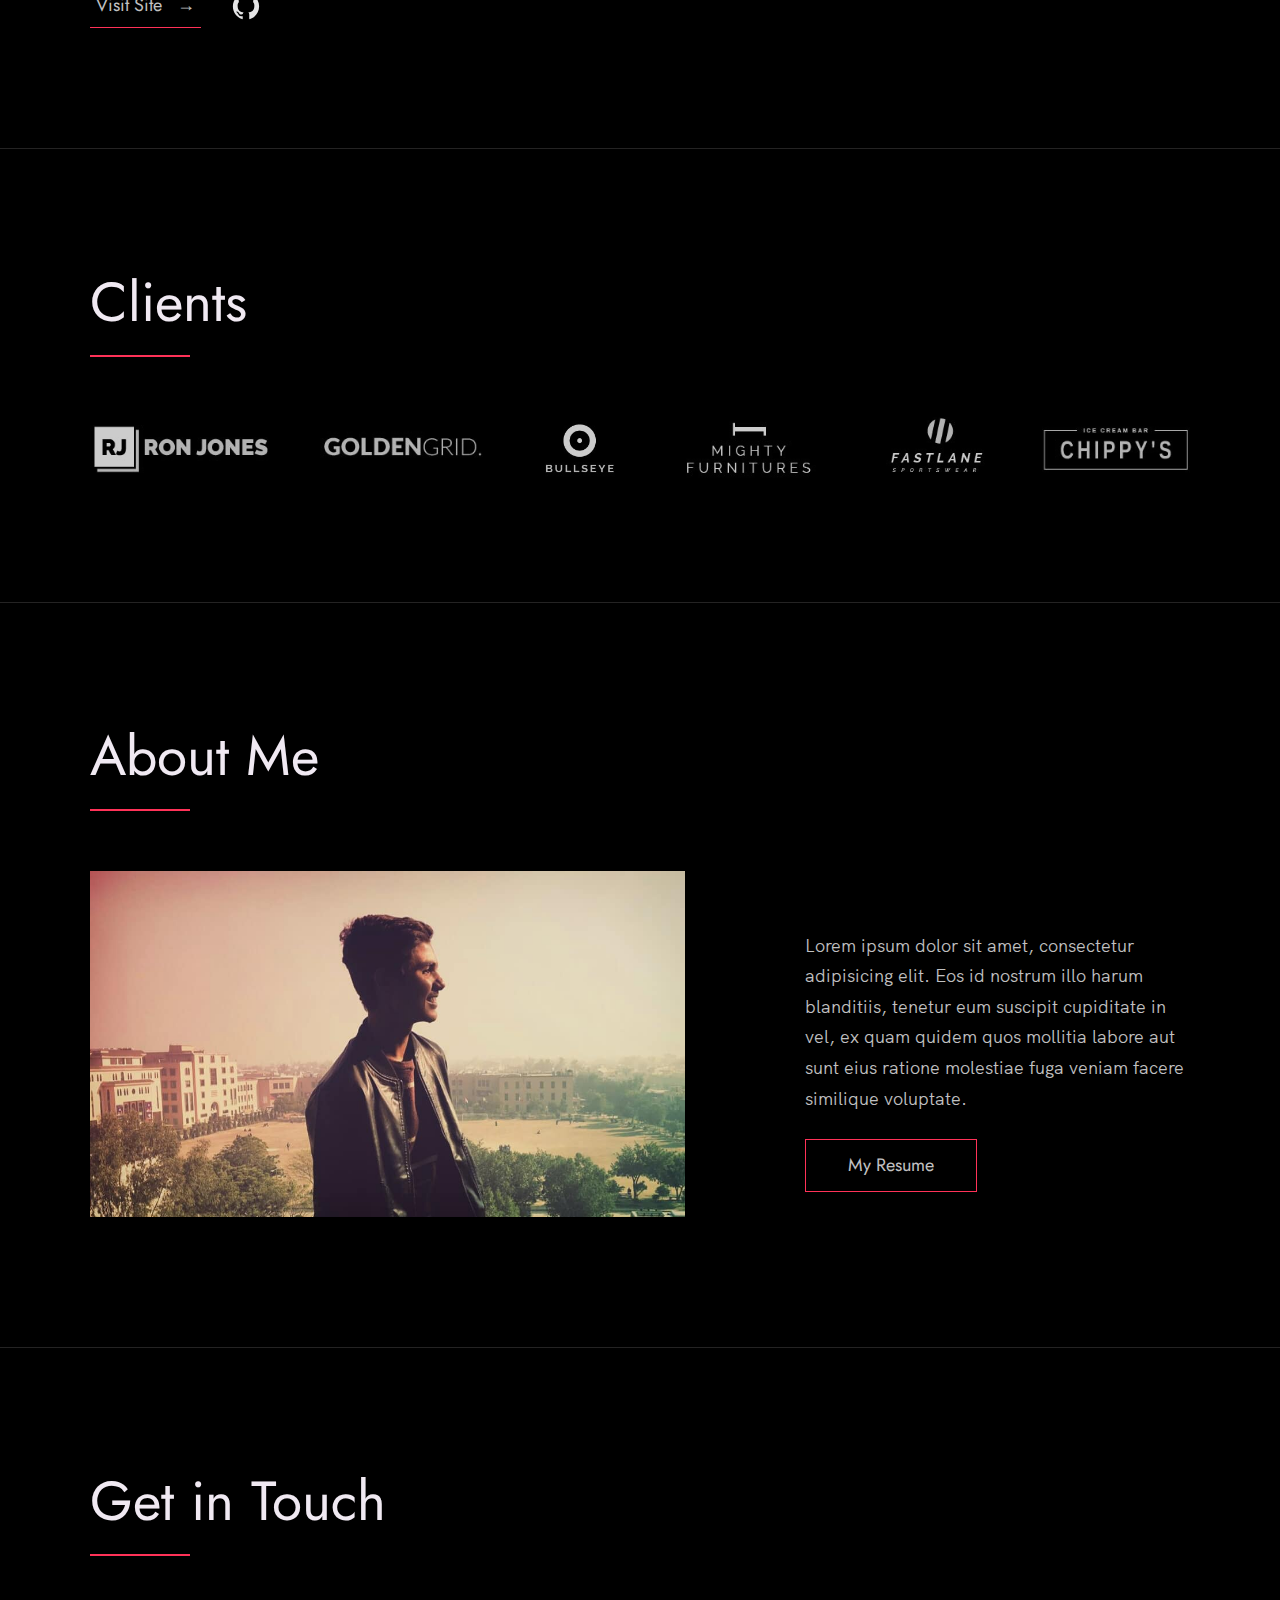
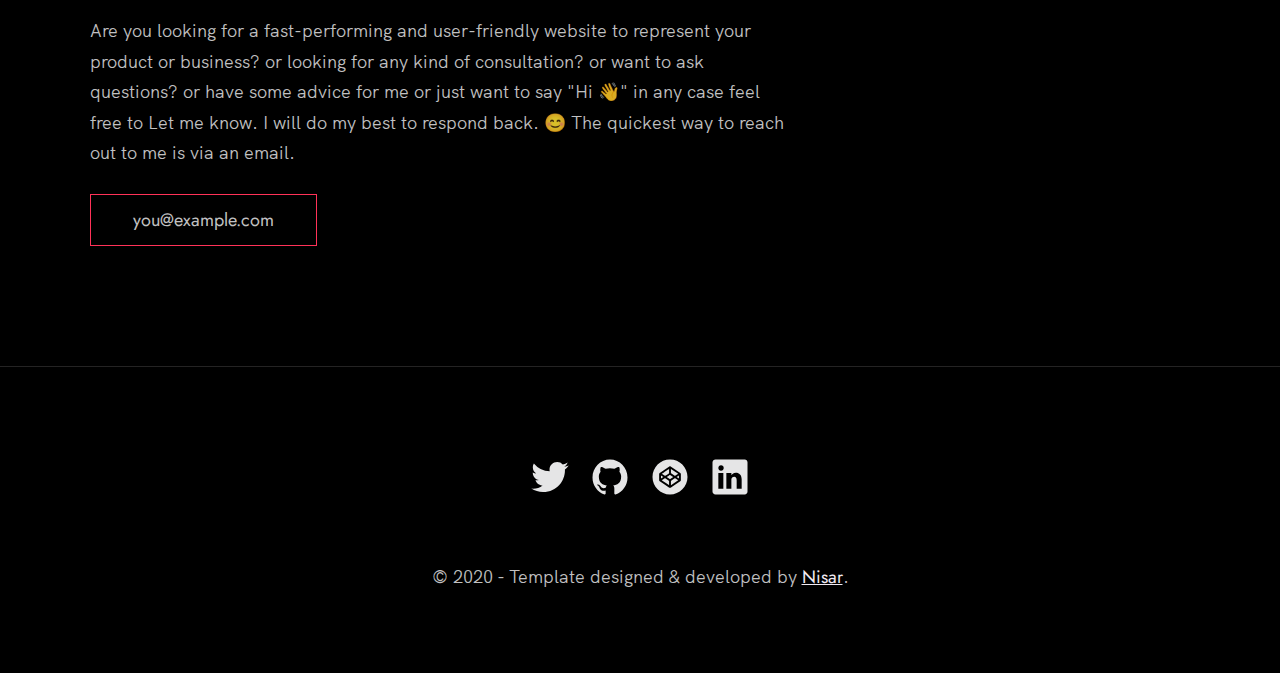
==== commit b1c2de6c: "aa" ====
--- a/index.html
+++ b/index.html
@@ -132,16 +132,15 @@
 
           <div class="work__box">
             <div class="work__text">
-              <h3>Notificator</h3>
+              <h3>French</h3>
               <p>
-                Lorem ipsum dolor sit amet consectetur adipisicing elit. Quod,
-                eius.
+                un deux trois quatre cinq six sept huit neuf dix
               </p>
               <ul class="work__list">
-                <li>React</li>
-                <li>Next.js</li>
-                <li>Node</li>
-                <li>MongoDB</li>
+                <li>passe compose</li>
+                <li>imparfait</li>
+                <li>plus-que-parfait</li>
+                <li>futur simple</li>
               </ul>
 
               <div class="work__links">
@@ -154,9 +153,40 @@
               </div>
             </div>
             <div class="work__image-box">
-              <img src="./images/project-3.png" class="work__image" alt="Project 3" />
-            </div>
-          </div>
+              <img src="https://cdn.ila-france.com/wp-content/uploads/2016/11/6-ideas-french-culture.jpg" class="work__image" alt="Project 3" />
+            </div>
+          </div>
+
+
+          <div class="work__box">
+            <div class="work__text">
+              <h3>Family Sttudies</h3>
+              <p>
+                *random information*
+              </p>
+              <ul class="work__list">
+                <li>sleep deprivation</li>
+                <li>ibrain development</li>
+                <li>Maslow's Hierarchy of Needs</li>
+                <li>Erik Erikson</li>
+              </ul>
+
+              <div class="work__links">
+                <a href="#" class="link__text">
+                  Visit Site <span>&rarr;</span>
+                </a>
+                <a href="#">
+                  <img src="./images/github.svg" class="work__code" title="View Source Code" alt="GitHub">
+                </a>
+              </div>
+            </div>
+            <div class="work__image-box">
+              <img src="./images/worlde 3.png" class="work__image" alt="Project 4" />
+            </div>
+          </div>
+
+
+
         </div>
       </div>
     </section>
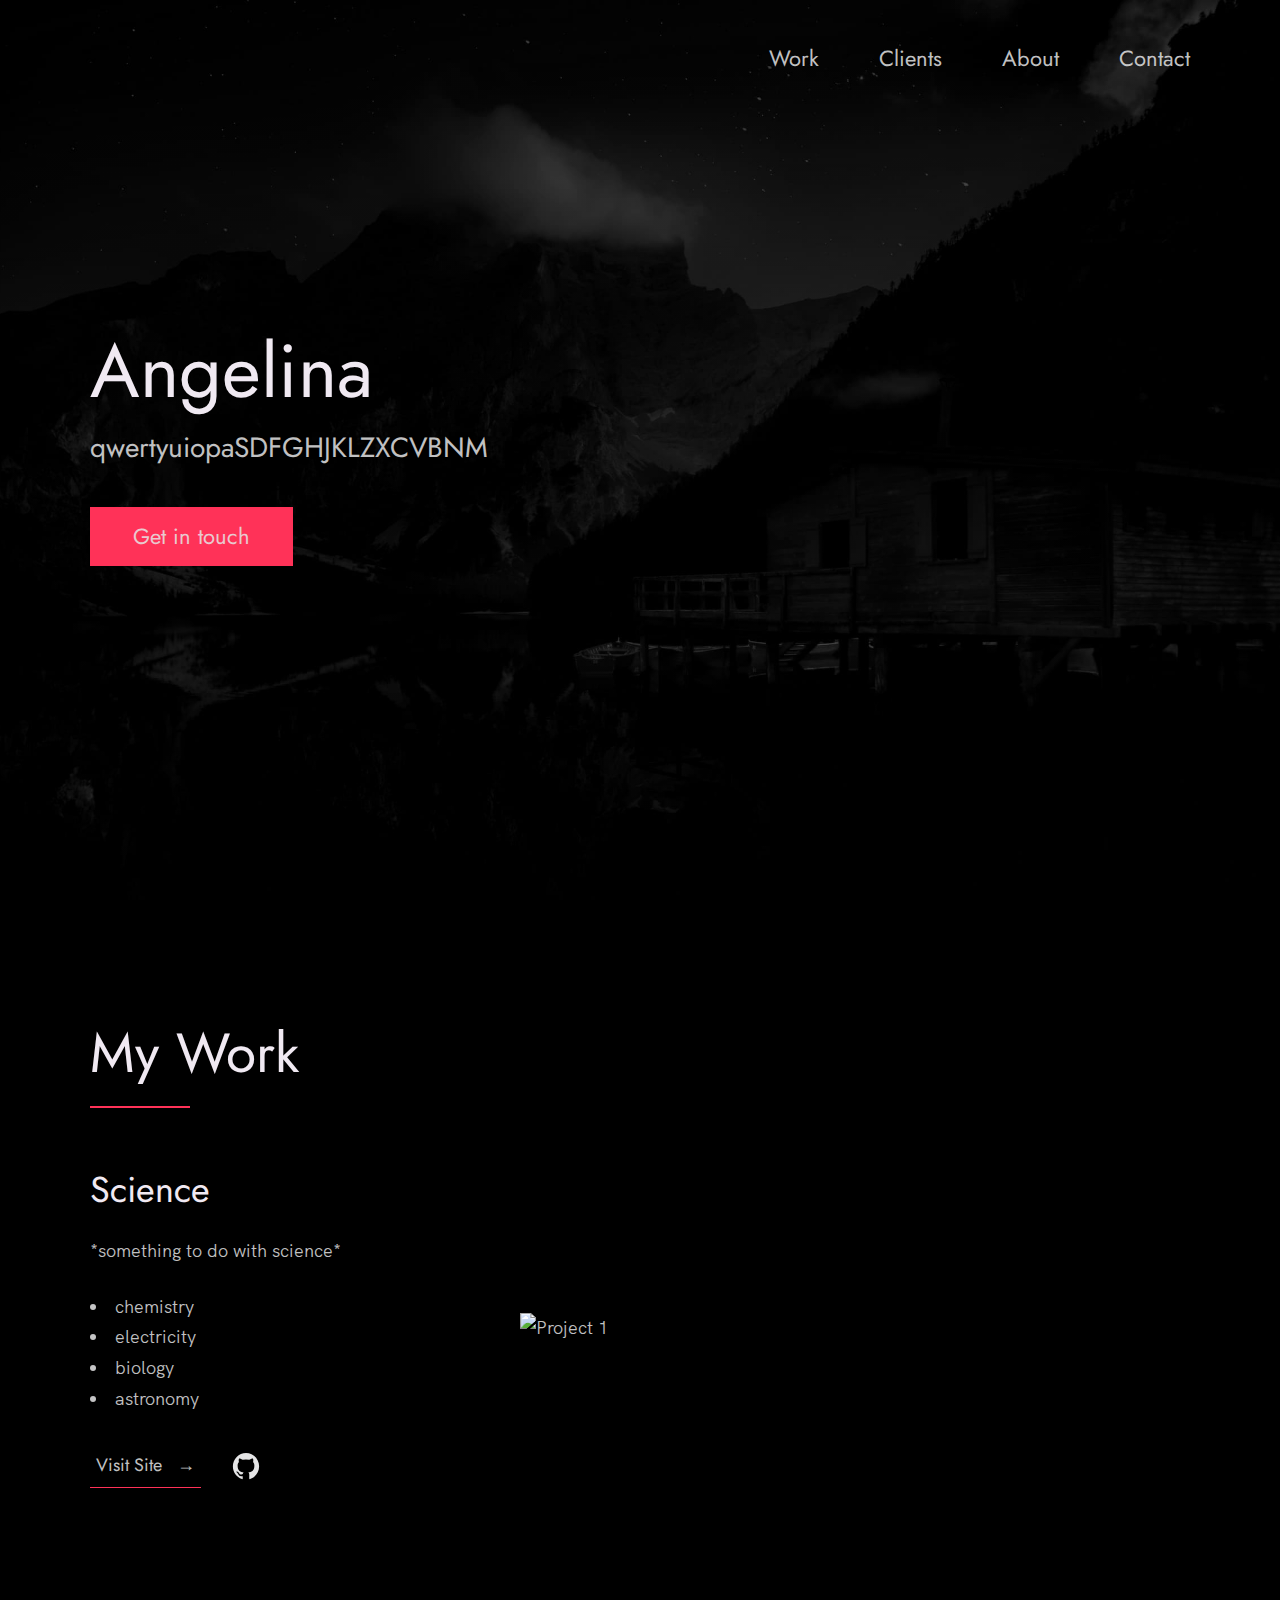
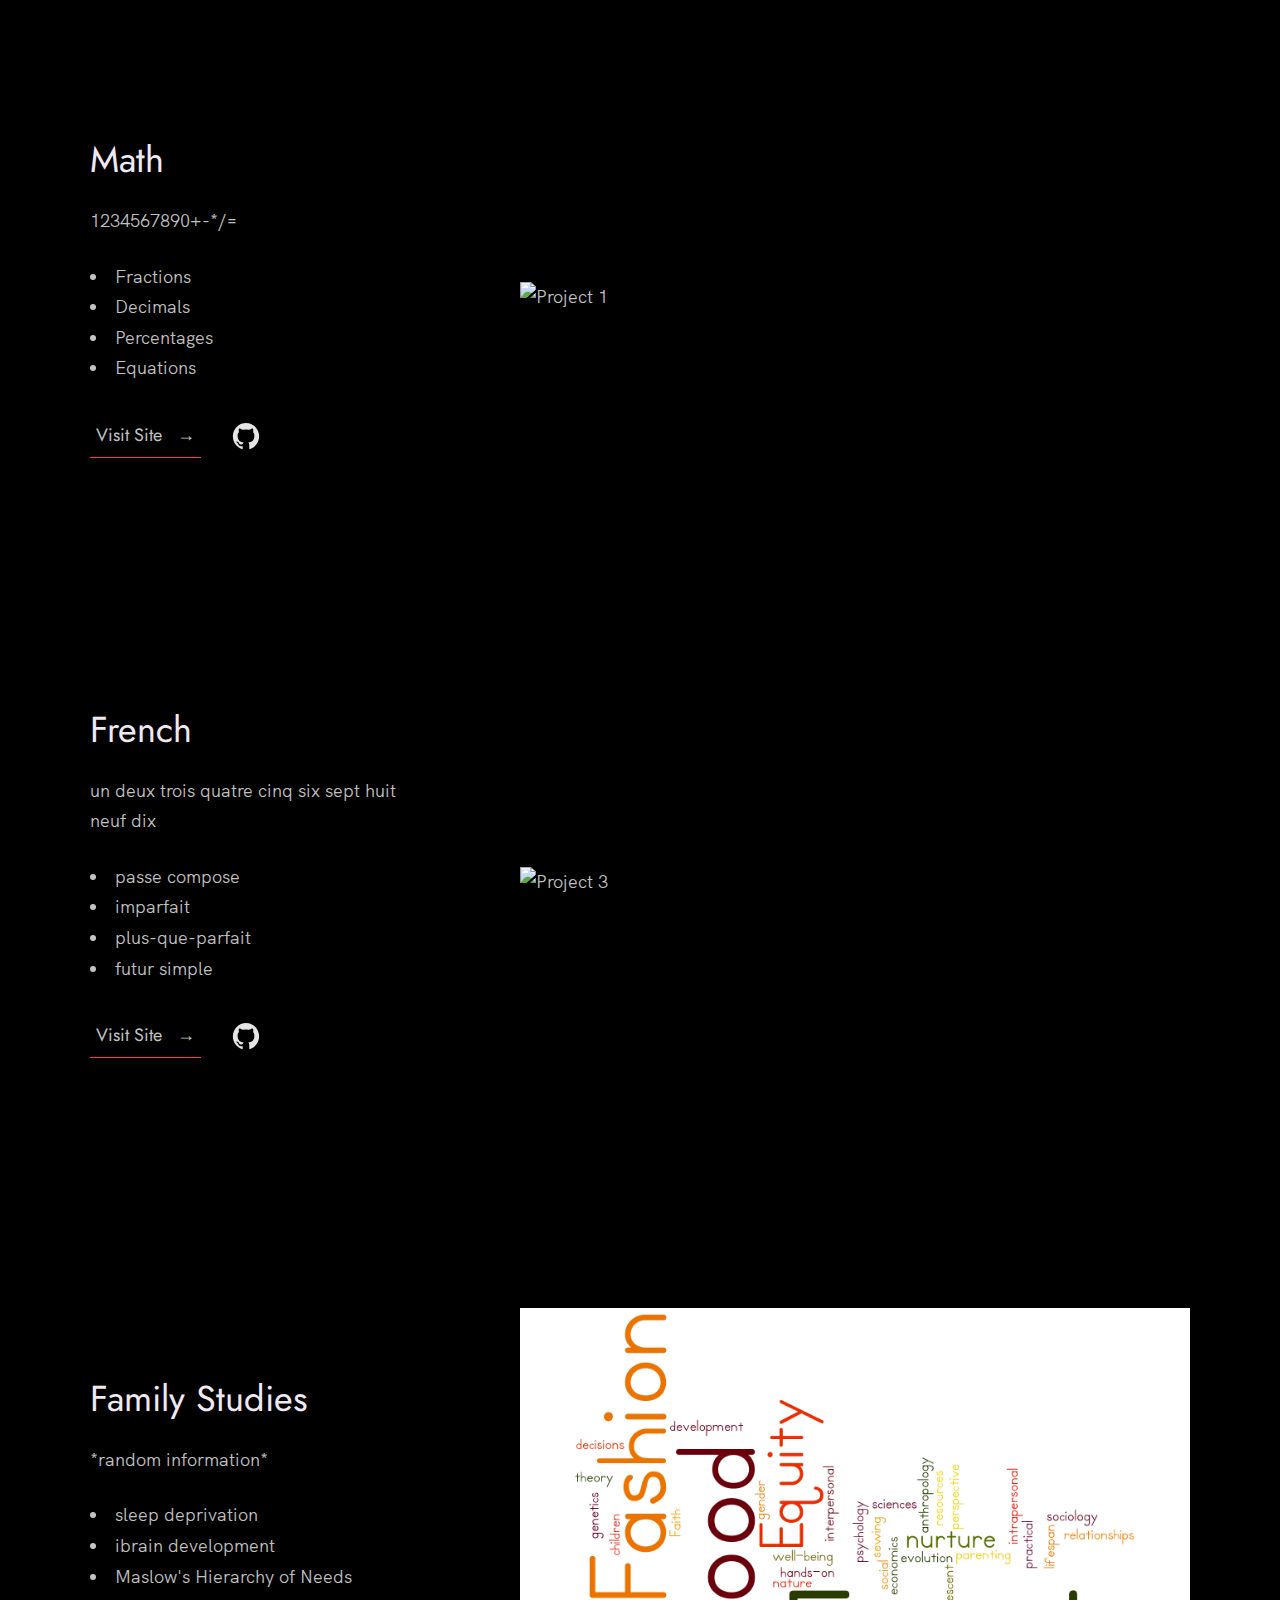
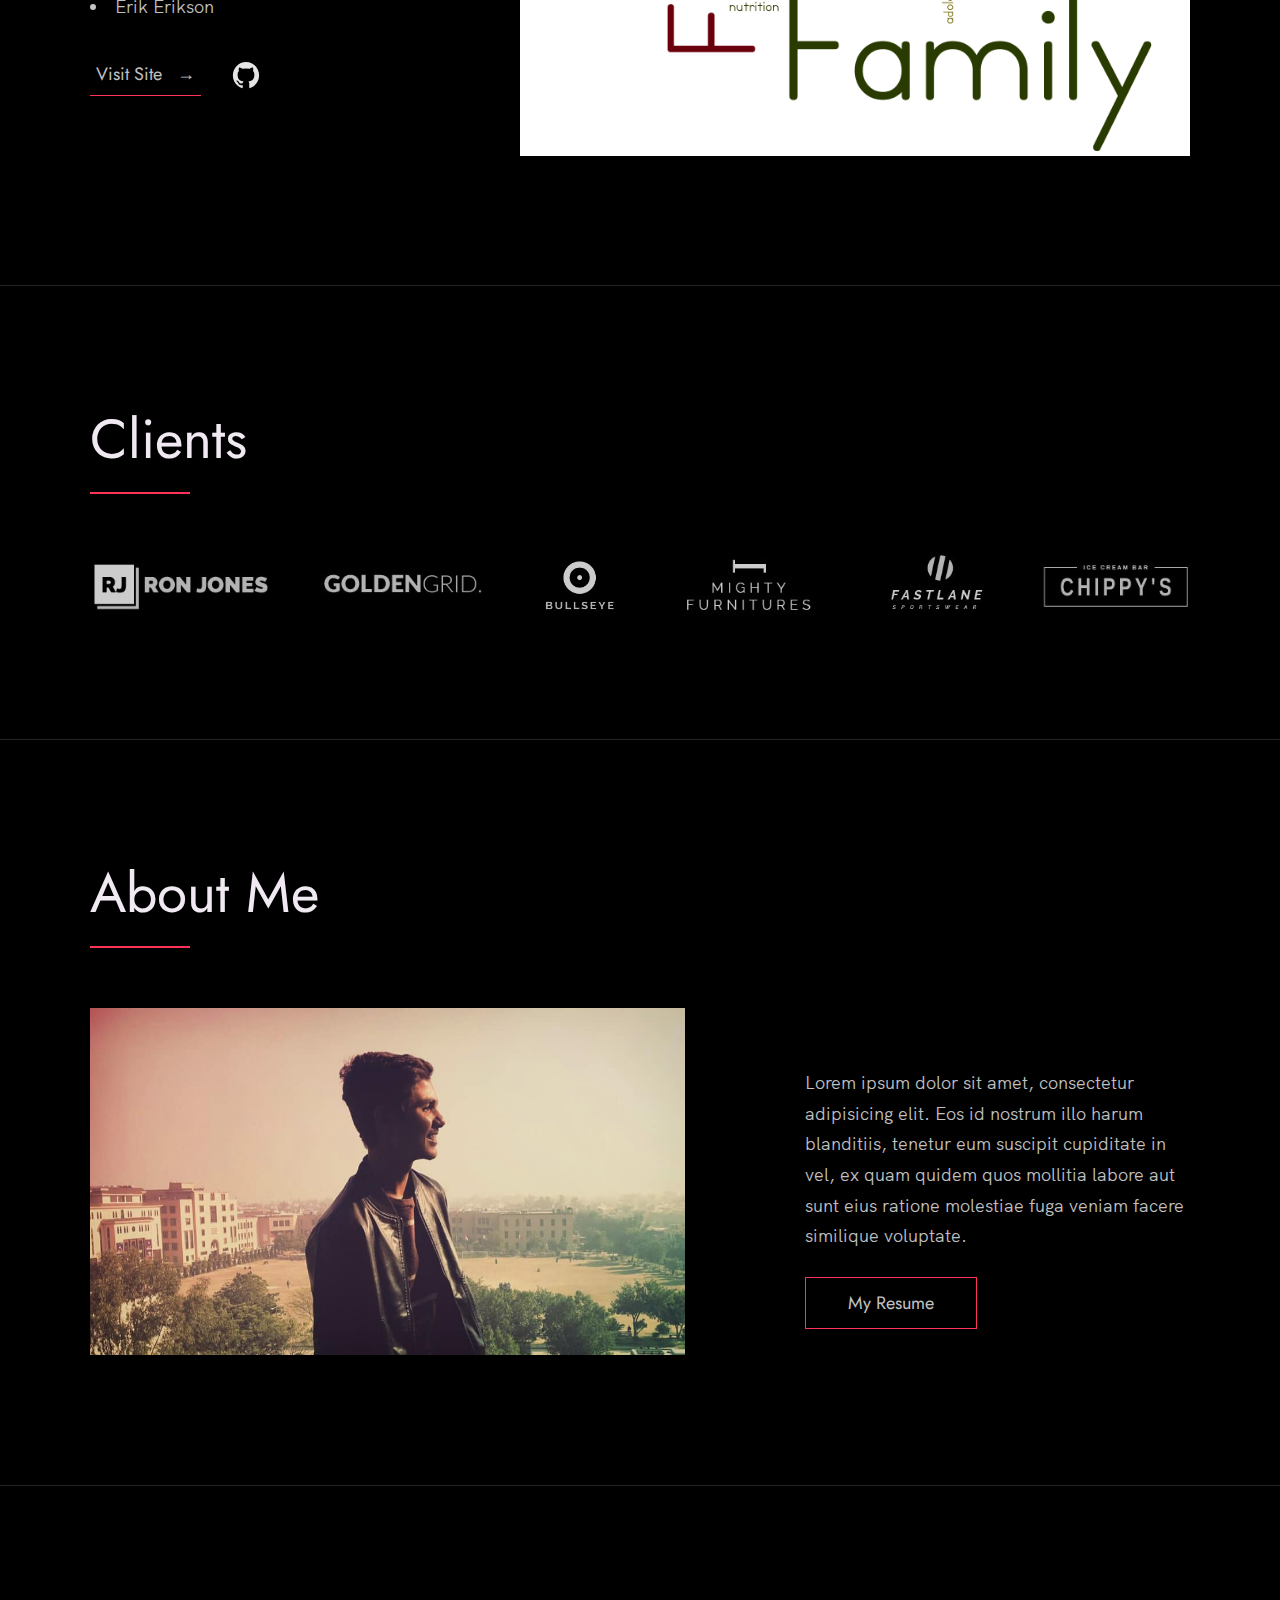
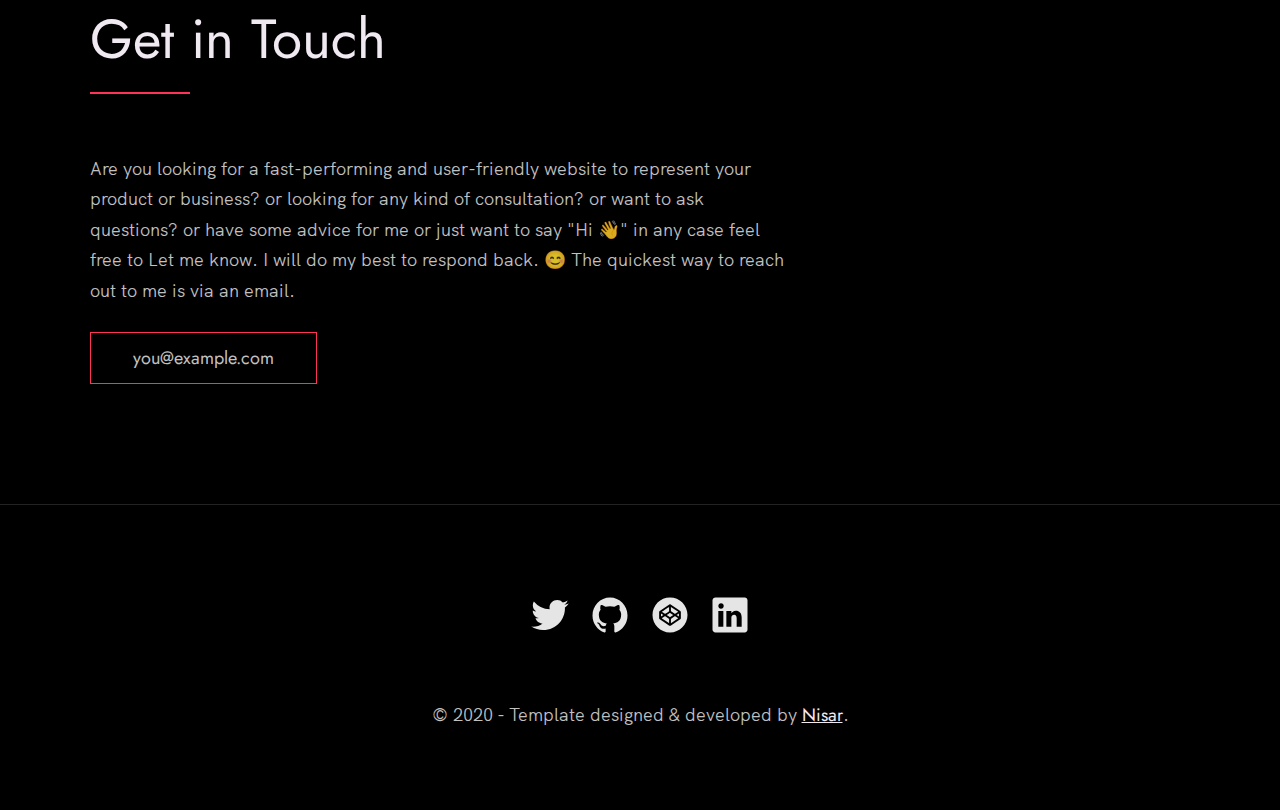
==== commit 6777b8ac: "changed things again" ====
--- a/index.html
+++ b/index.html
@@ -160,7 +160,7 @@
 
           <div class="work__box">
             <div class="work__text">
-              <h3>Family Sttudies</h3>
+              <h3>Family Studies</h3>
               <p>
                 *random information*
               </p>
@@ -181,7 +181,7 @@
               </div>
             </div>
             <div class="work__image-box">
-              <img src="./images/worlde 3.png" class="work__image" alt="Project 4" />
+              <img src="./images/wordle3.png" class="work__image" alt="Project 4" />
             </div>
           </div>
 
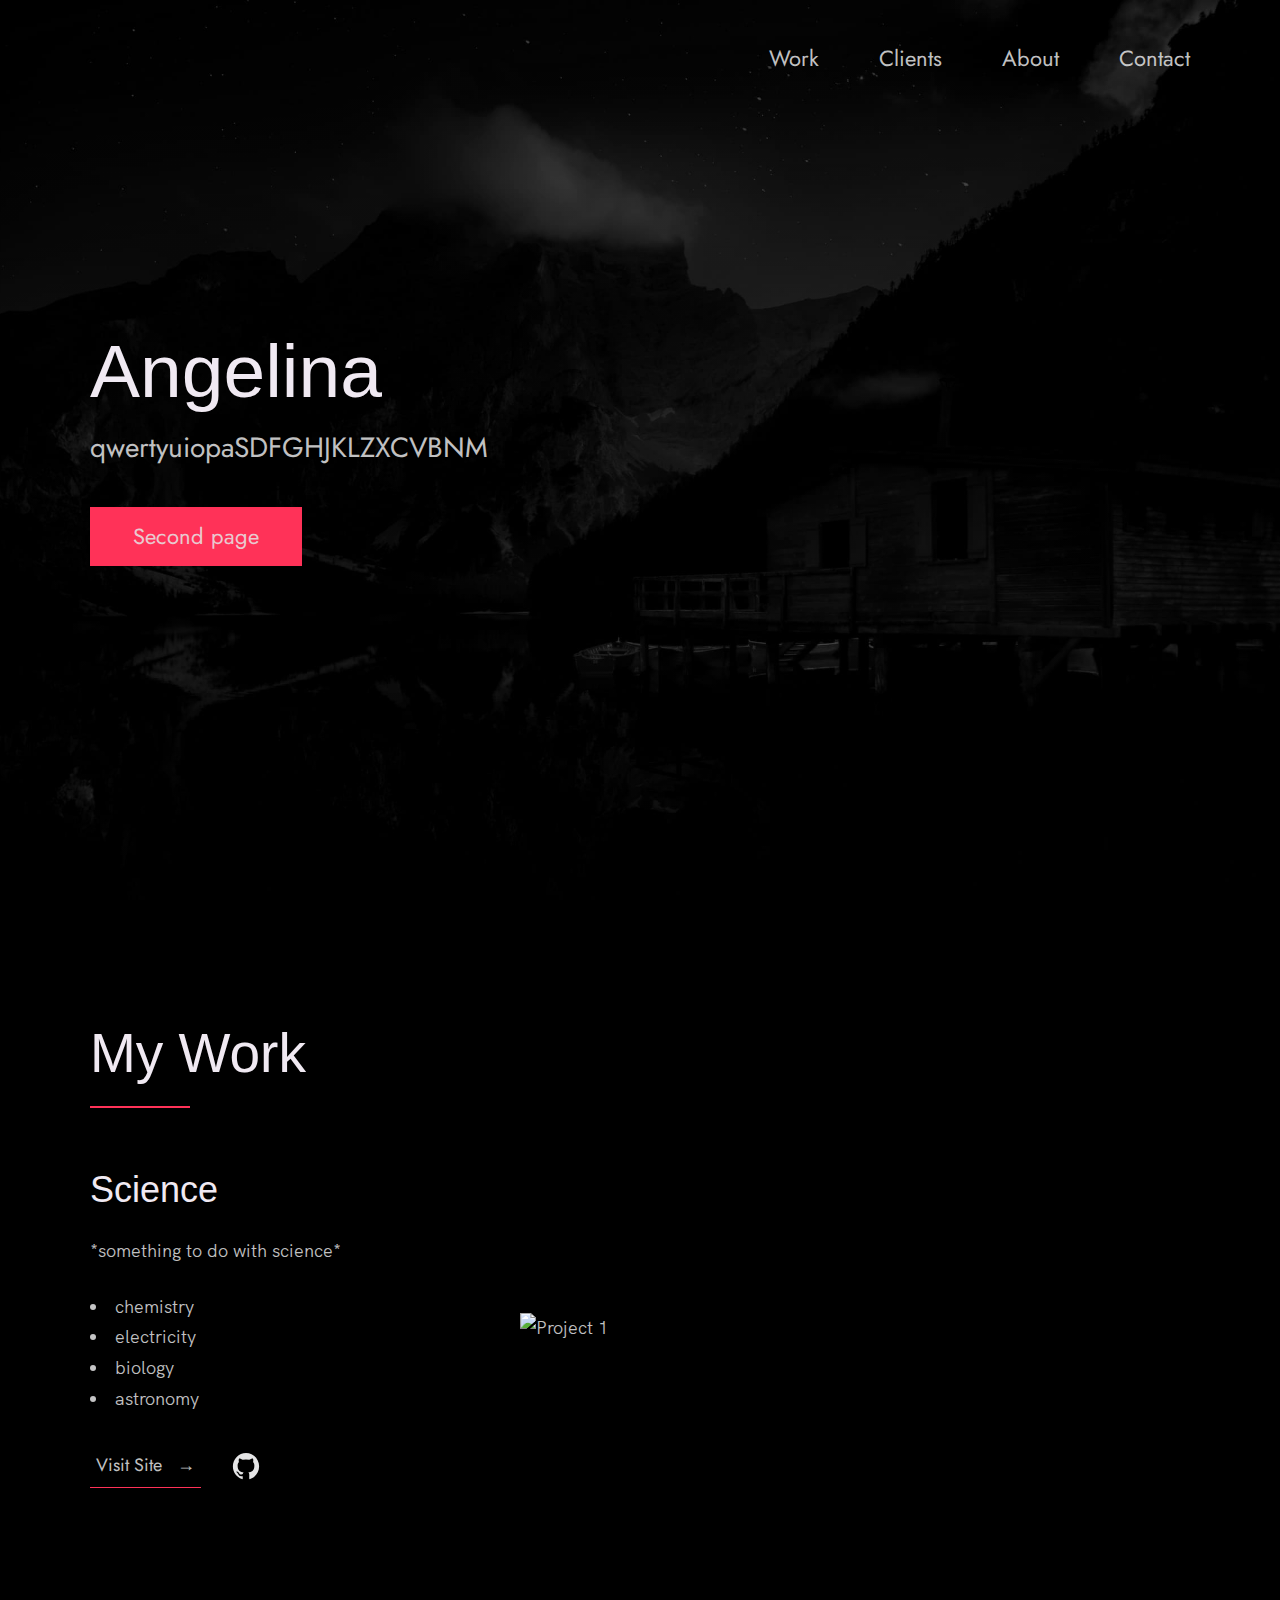
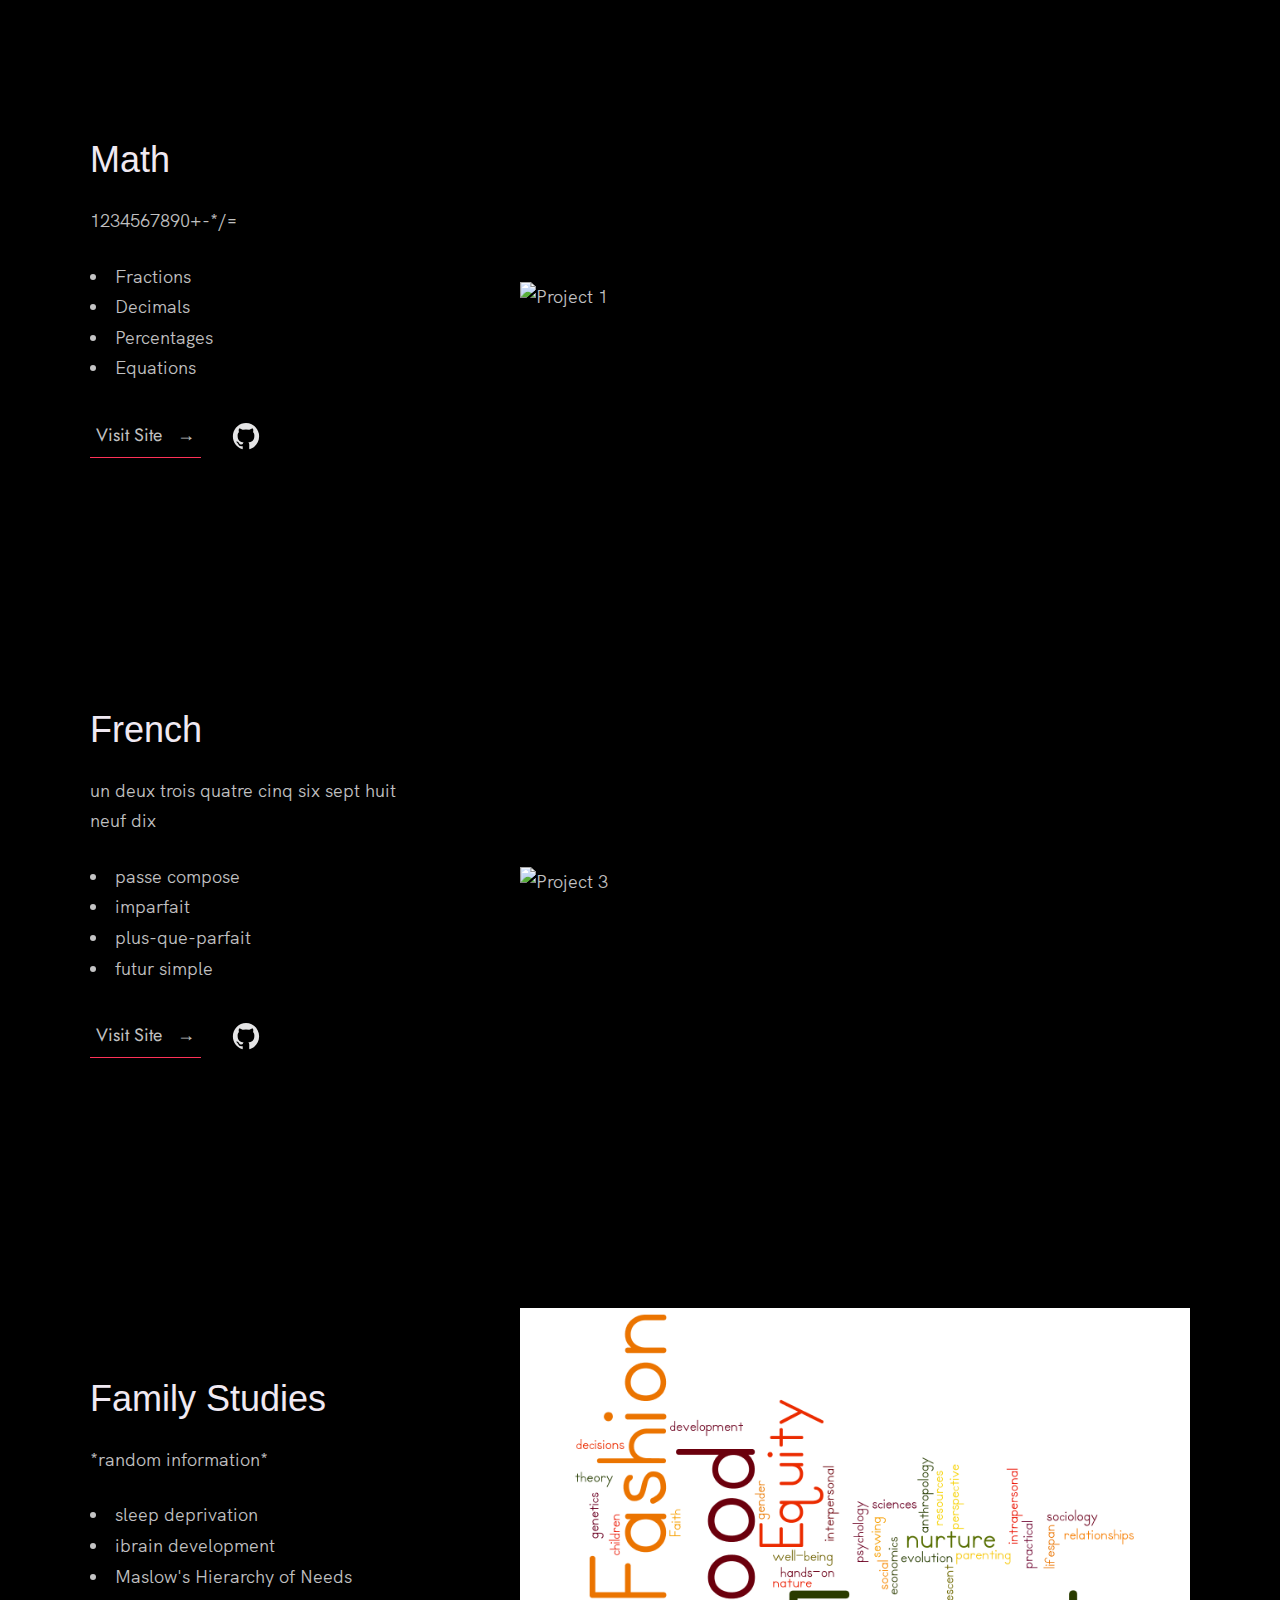
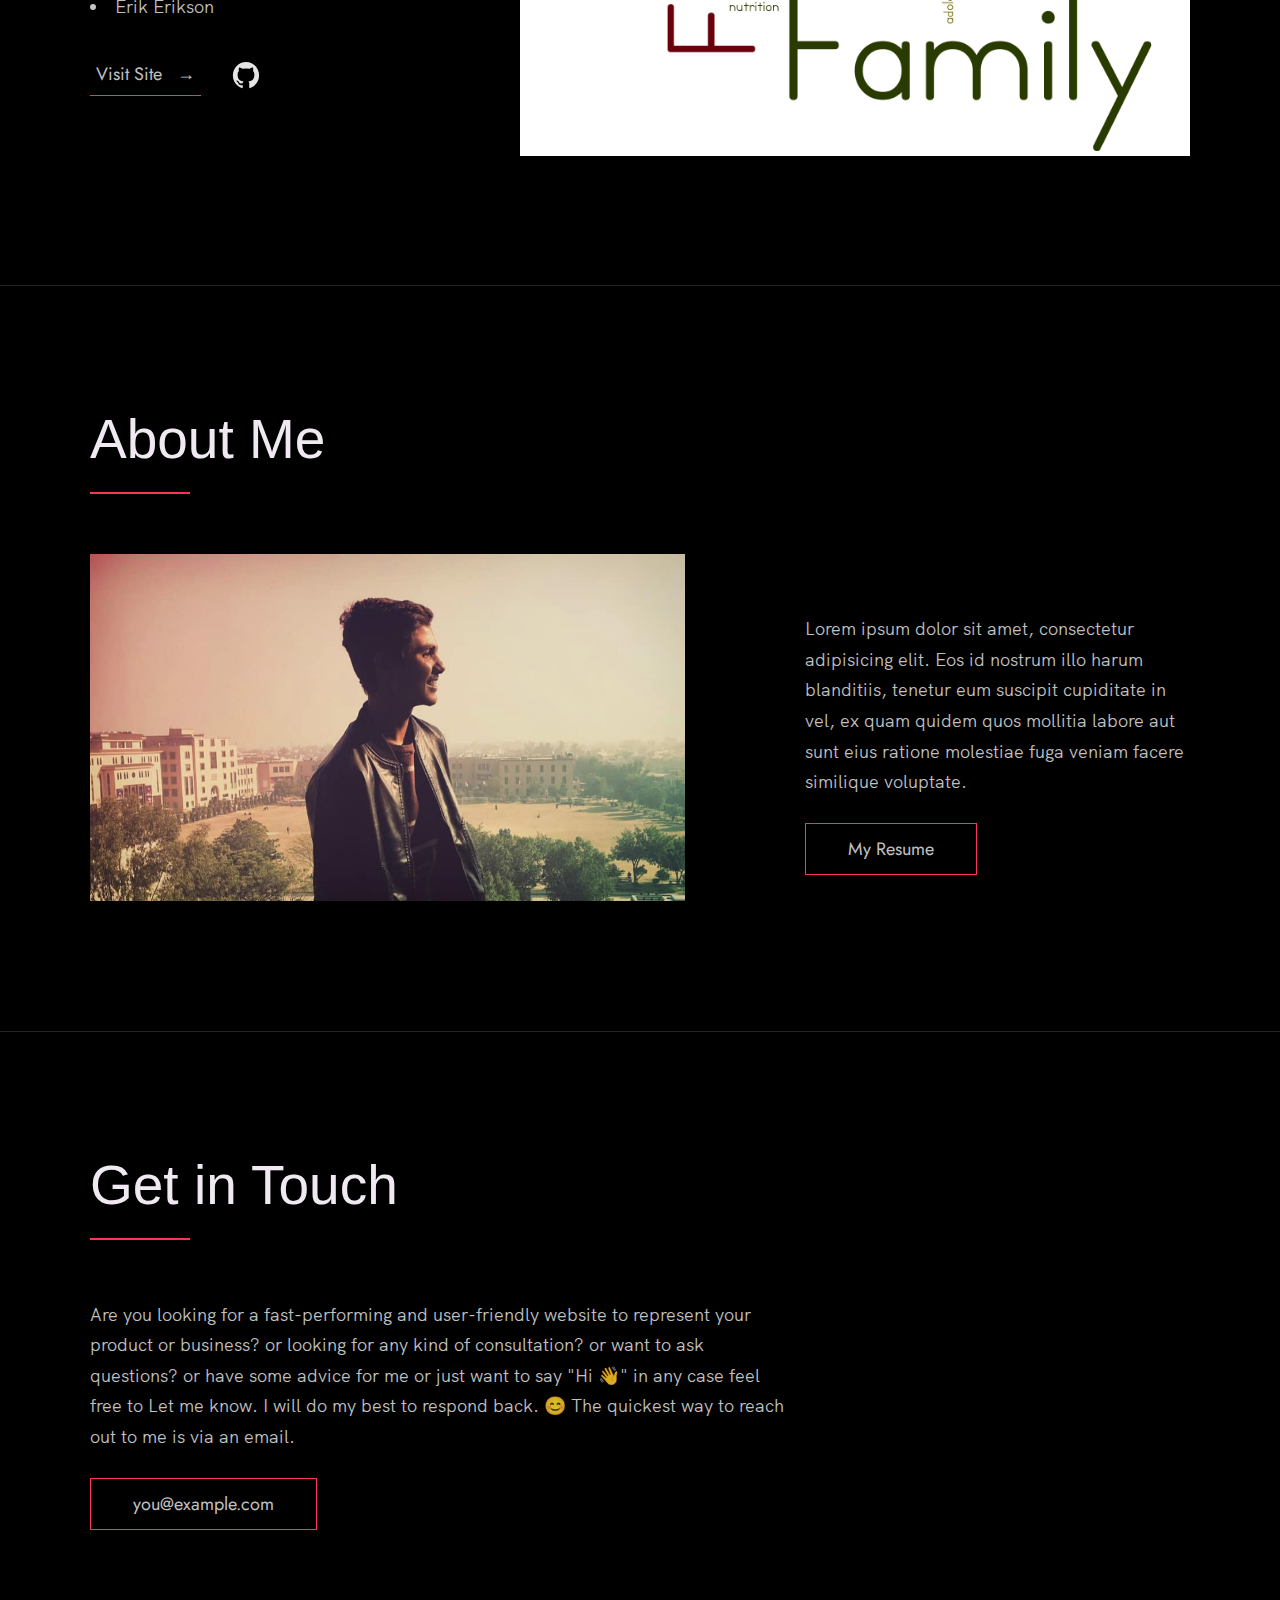
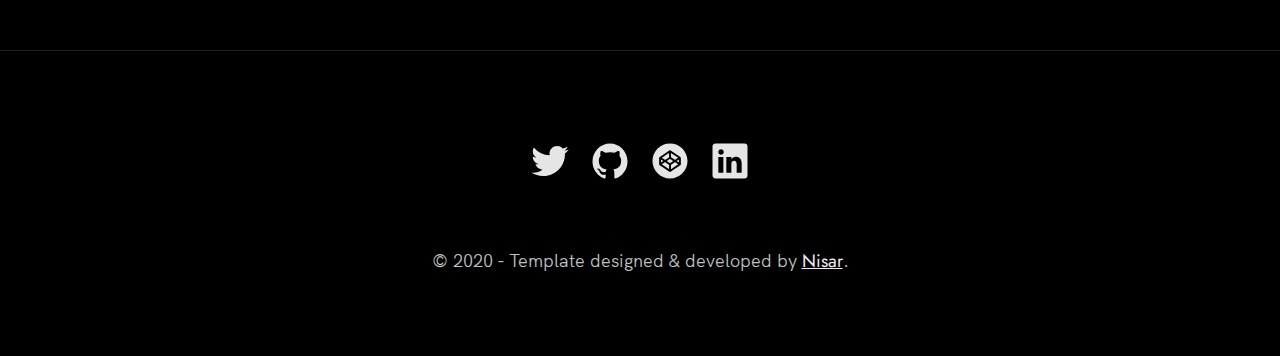
==== commit 27dee663: "second page" ====
--- a/index.html
+++ b/index.html
@@ -60,7 +60,7 @@
         </h1>
         <!-- Put a small paragraph about yourself -->
         <p>qwertyuiopaSDFGHJKLZXCVBNM</p>
-        <a href="#contact" class="btn btn--pink">Get in touch</a>
+        <a href="second/second.html" class="btn btn--pink">Second page</a>
       </div>
     </div>
   </header>
@@ -193,11 +193,11 @@
 
     <!-- ***** Clients ***** -->
 
-    <section class="client" id="clients">
+    <!-- <section class="client" id="clients">
       <div class="row">
         <h2>Clients</h2>
         <div class="client__logos">
-          <!-- Add logos of the clients or companies you'have worked with. -->
+        Add logos of the clients or companies you'have worked with.
           <img src="./images/ronjones.png" class="client__logo" alt="Company 2" />
           <img src="./images/goldengrid.png" class="client__logo" alt="Company 3" />
           <img src="./images/bullseye.png" class="client__logo" alt="Company 1" />
@@ -206,7 +206,7 @@
           <img src="./images/chippy.png" class="client__logo" alt="Company 1" />
         </div>
       </div>
-    </section>
+    </section> -->
 
     <!-- ***** About ***** -->
 
--- a/index.css
+++ b/index.css
@@ -14,6 +14,11 @@
     font-style: normal;
     font-weight: 400;
     src: url('./fonts/Jost-Regular.ttf') format('woff');
+}
+
+@font-face {
+    font-family: 'MochiyPopOne';
+    src: url('./fonts/MochiyPopOne-Regular.ttf');
 }
 
 * {
@@ -122,7 +127,7 @@
 h1,
 h2,
 h3 {
-    font-family: 'Jost', sans-serif;
+    font-family: 'MochiyPopOne', sans-serif;
     font-weight: 400;
     line-height: var(--line-height-small);
     color: var(--white);
